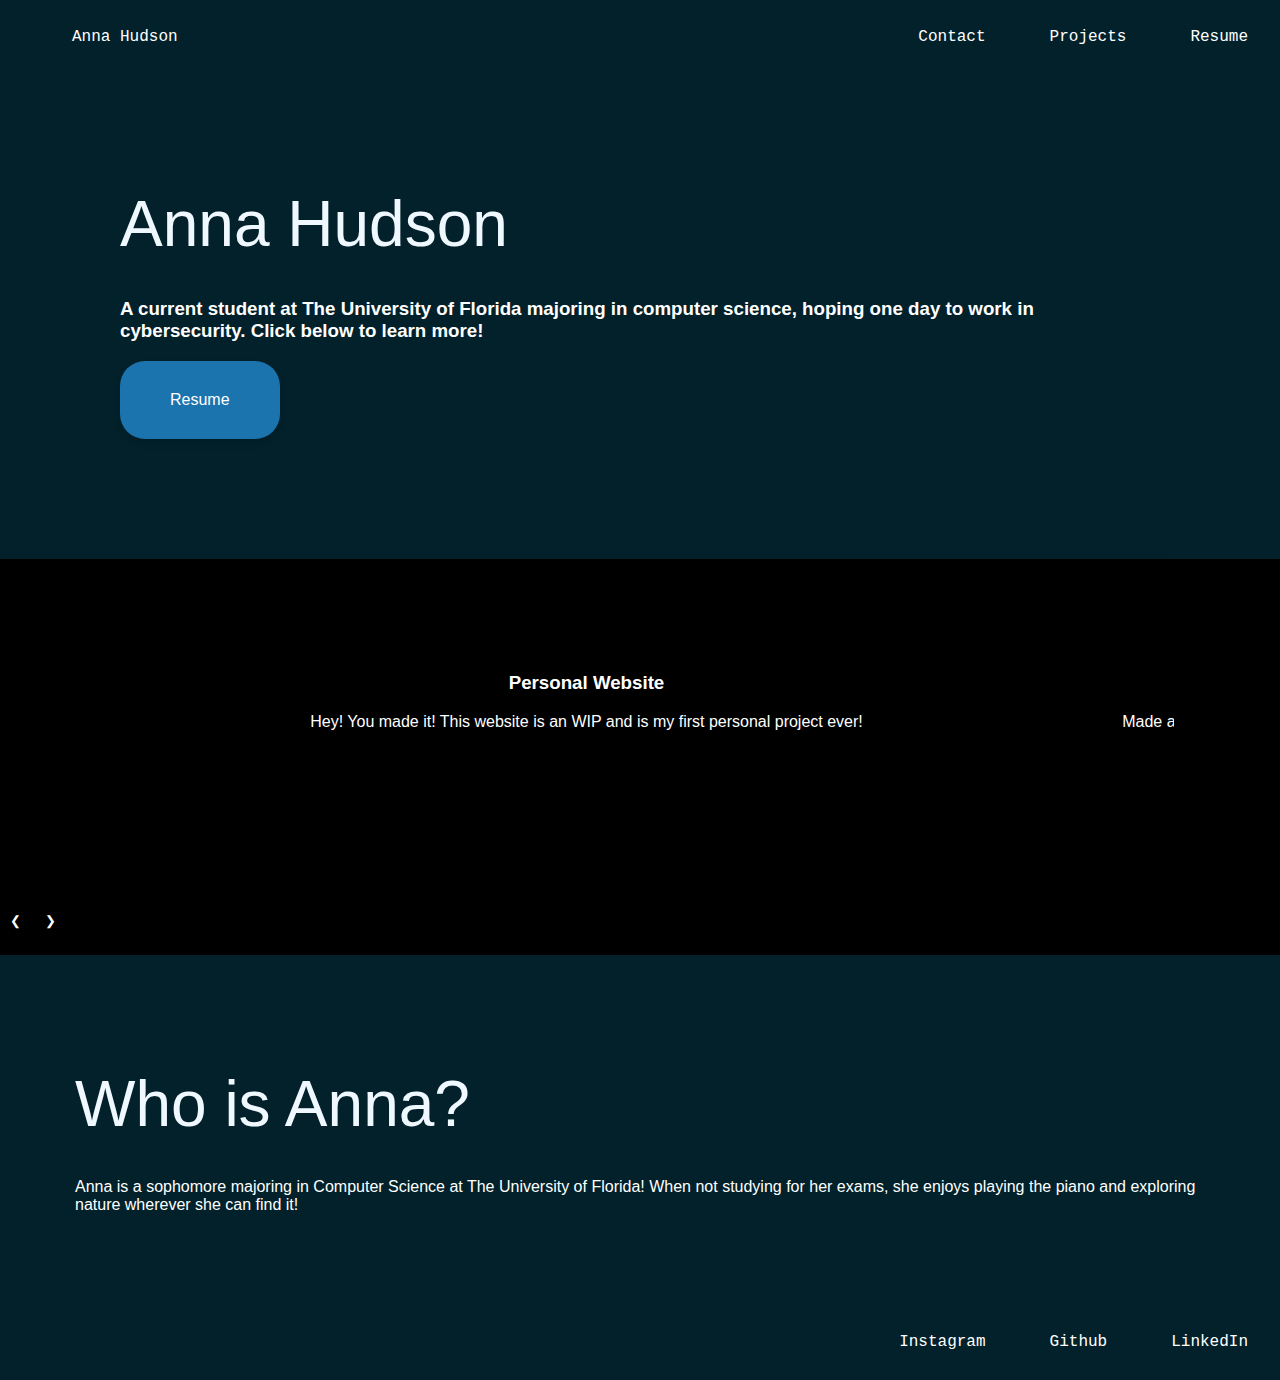
==== index.html @ 1dee73b9 "Changed some styling and wording" ====
<!doctype html>
<html lang="en">
  <head>
    <meta charset="utf-8">
    <meta name="viewport" content="width=device-width, initial-scale=1">
    <link rel="stylesheet" href="style.css">
    <script src="script.js"></script>
    <title>Anna Hudson | CS @ UF</title>
  </head>
  <body>
    <span>
      <div class = "navbar">
      
        <ul class = "navbar">
          <li style = "float:left;"><a href="index.html">Anna Hudson</a></li>
          <li><a href="resume.html">Resume</a></li>
          <li><a href="experience.html">Projects</a></li>
          <li><a href="contact.html">Contact</a></li>
      
        </ul> 
      </div>
    </span>
    
    <div class="intro">
      <div style = "margin: 45px">
        <p class="big-text">Anna Hudson</p>
        <h3 style = "font: Arial;">A current student at The University of Florida majoring in computer science, hoping one day to work in cybersecurity. Click below to learn more! </h3>
        <a href="resume.html" class ="resume-button">Resume</a>
      </div>
  
    </div>
    
    <div class="carousel-container">
      <div class="carousel">
          <div class="carousel-card">
              <h3>Personal Website</h3>
              <p>Hey! You made it! This website is an WIP and is my first personal project ever!</p>
          </div>
          <div class="carousel-card">
              <h3>Movie Matchmaker</h3>
              <p>Made as part of a Data Structures and Algorithms class! Collaborated with 2 colleagues 
                in generating an application that would help select a movie based on the criteria the user entered.</p>
          </div>
          <div class="carousel-card">
            <h3>Like what you see?</h3>
            <p>Check out the Projects page for a more!</p>
            <a class = "resume-button" href = "experience.html">See More!</a>
          </div>
        </div>
      </div>
      <button class="prev" onclick="moveCarousel(-1)">&#10094;</button>
      <button class="next" onclick="moveCarousel(1)">&#10095;</button>
  </div>
  <div class = "about-me">
    <p class="big-text">Who is Anna?</p>
    <p>Anna is a sophomore majoring in Computer Science at The University of Florida! When not studying for her exams,
      she enjoys playing the piano and exploring nature wherever she can find it!</p>
  </div>
  
    <footer>
      <div class = "navbar">
        <ul class = "navbar">
          <li><a href="https://www.linkedin.com/in/anna-r-hudson" target="_blank" rel="noopener noreferrer">LinkedIn</a></li>
          <li><a href="https://github.com/annahudson356" target="_blank" rel="noopener noreferrer">Github</a></li>
          <li><a href="resume.html" target="_blank" rel="noopener noreferrer">Instagram</a></li>
      
        </ul> 
      </div>
    </footer>
    
  </body>
</html>
---- style.css ----
ul {
    list-style-type: none;
    margin: 0;
    padding: 10;
    overflow: hidden;
    background-color: rgba(3, 66, 85, 0.5);
    font-family: 'Courier New', Courier, monospace

  }
.navbar{
    height:75px;
}
li {
    float: right;
  }
  
li a {
    display: block;
    color: white;
    text-align: center;
    padding: 28px 32px;
    text-decoration: none;
    transition: background-color 0.7s ease;
    border-radius: 25px;
  }
  
  /* Change the link color to #111 (black) on hover */
li a:hover {
    background-color: #111;
  }

.resume-button{
    display: inline-block;
    padding: 30px 50px;
    border-radius: 25px;
    background-color: #1c74ae;
    color: #fff;
    text-align: center;
    text-decoration: none;
    font-size: 16px;
    box-shadow: 0 4px 8px rgba(0, 0, 0, 0.1);
    transition: background-color 0.7s ease;
    
}
.resume-button:hover{
    background-color: black;
}

body {
    justify-content: center;
    margin: 0;
    font-family: Helvetica, sans-serif;
    color:white;
    background: rgb(0, 0, 0);
    /*background: linear-gradient(90deg, rgb(5, 2, 77) 0%, rgba(2,66,95,1) 45%, rgba(0,212,255,1) 100%);*/
}


.intro {
    /*background-color: rgba(80, 80, 80, 0.7);  */
    background-color: rgba(3, 66, 85, 0.5);
    padding: 75px 75px;
    text-align: left;
    /*font-family: 'Courier New', Courier, monospace;*/
    
}


.big-text {
    font-size: 64px;
    color: aliceblue;
    line-height: 20px;
    font-family: 'Roboto Bold', sans-serif;
}

.container {
  max-width: 400px;
  margin: 0 auto;
  padding: 20px;
  background-color: #f9f9f9;
  border-radius: 5px;
  box-shadow: 0 0 10px rgba(0, 0, 0, 0.1);
}
.form-group {
  margin-bottom: 20px;
}

label {
  display: block;
  font-weight: bold;
}

input[type="text"],
input[type="email"],
textarea {
  width: 100%;
  padding: 10px;
  border: 1px solid #ccc;
  border-radius: 5px;
}
.carousel-container {
  background-color: rgba(3, 66, 85, 0.5);
  padding: 75px 75px;
  position: relative;
  width: 80%;
  overflow: hidden;
  background: rgb(0, 0, 0);
  border-radius: 10px;
  box-shadow: 0 4px 8px rgba(0,0,0,0.1);
}

.carousel {
  display: flex;
  transition: transform 0.5s ease;
}

.carousel-card {
  min-width: 100%;
  box-sizing: border-box;
  padding: 20px;
  text-align: center;
  border-right: 1px solid #000000;
}

.carousel-card:last-child {
  border-right: none;
}

button.prev, button.next {
  top: 50%;
  transform: translateY(-50%);
  background-color: rgba(0,0,0,0.5);
  border: none;
  color: white;
  padding: 10px;
  cursor: pointer;
  border-radius: 50%;
}

button.prev {
  left: 10px;
}

button.next {
  right: 10px;
}

button.prev:hover, button.next:hover {
  background-color: rgba(3, 66, 85, 0.5);
}
.about-me{
  /*background-color: rgba(80, 80, 80, 0.7);  */
  background-color: rgba(3, 66, 85, 0.5);
  padding: 75px 75px;
  text-align: left;
  /*font-family: 'Courier New', Courier, monospace;*/
}
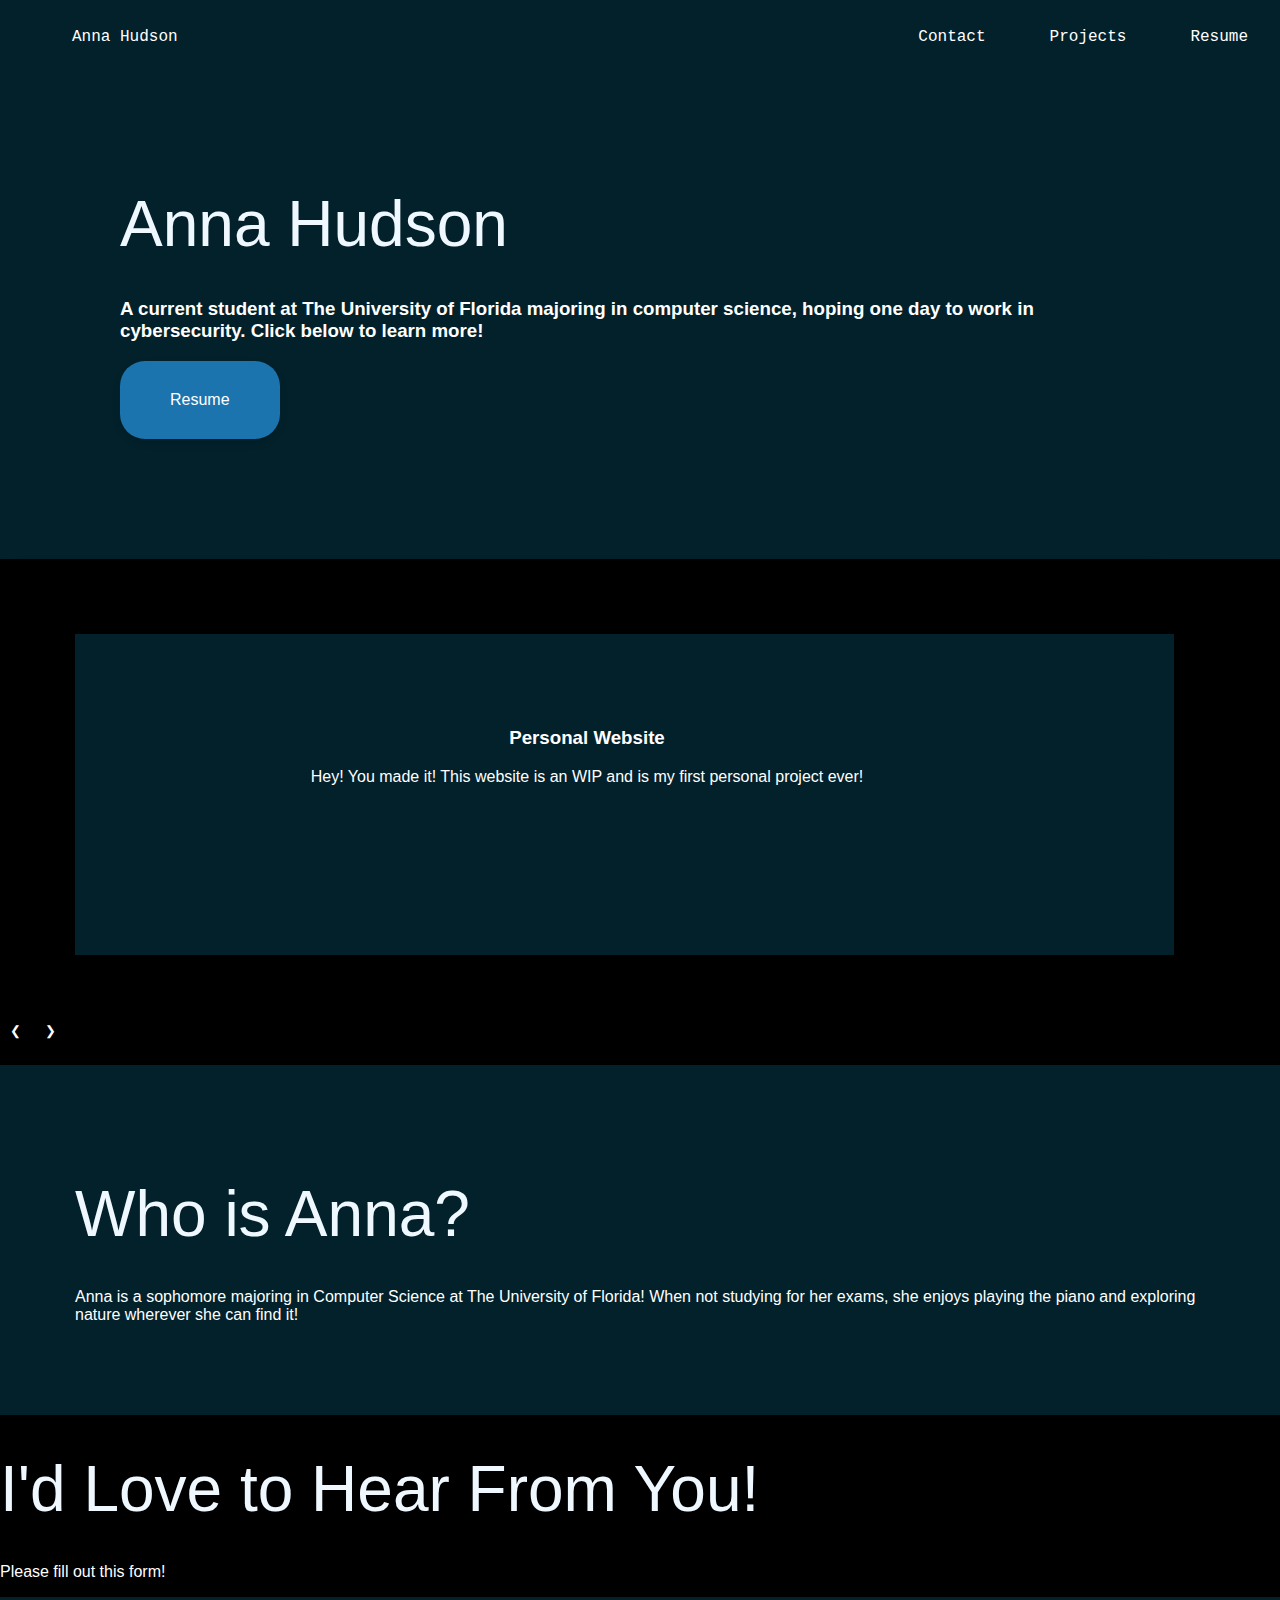
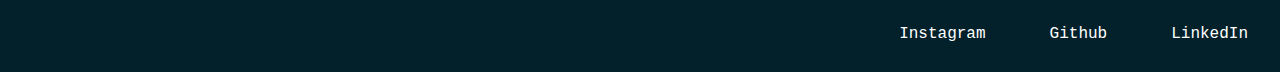
==== commit 9ab257d2: "Fixed a few design issues" ====
--- a/index.html
+++ b/index.html
@@ -15,7 +15,7 @@
           <li style = "float:left;"><a href="index.html">Anna Hudson</a></li>
           <li><a href="resume.html">Resume</a></li>
           <li><a href="experience.html">Projects</a></li>
-          <li><a href="contact.html">Contact</a></li>
+          <li><a action="#contact-me">Contact</a></li>
       
         </ul> 
       </div>
@@ -43,7 +43,7 @@
           </div>
           <div class="carousel-card">
             <h3>Like what you see?</h3>
-            <p>Check out the Projects page for a more!</p>
+            <p>Check out the Projects page for more information!</p>
             <a class = "resume-button" href = "experience.html">See More!</a>
           </div>
         </div>
@@ -55,6 +55,10 @@
     <p class="big-text">Who is Anna?</p>
     <p>Anna is a sophomore majoring in Computer Science at The University of Florida! When not studying for her exams,
       she enjoys playing the piano and exploring nature wherever she can find it!</p>
+  </div>
+  <div id ="contact-me">
+      <p class="big-text">I'd Love to Hear From You!</p>
+      <p> Please fill out this form!</p>
   </div>
   
     <footer>
--- a/style.css
+++ b/style.css
@@ -101,11 +101,11 @@
 .carousel-container {
   background-color: rgba(3, 66, 85, 0.5);
   padding: 75px 75px;
-  position: relative;
+  position: center;
   width: 80%;
   overflow: hidden;
   background: rgb(0, 0, 0);
-  border-radius: 10px;
+  border-radius: 25px;
   box-shadow: 0 4px 8px rgba(0,0,0,0.1);
 }
 
@@ -116,10 +116,10 @@
 
 .carousel-card {
   min-width: 100%;
+  background-color: rgba(3, 66, 85, 0.5);
   box-sizing: border-box;
-  padding: 20px;
+  padding: 75px;
   text-align: center;
-  border-right: 1px solid #000000;
 }
 
 .carousel-card:last-child {
@@ -150,8 +150,12 @@
 }
 .about-me{
   /*background-color: rgba(80, 80, 80, 0.7);  */
+  padding: 75px 75px;
   background-color: rgba(3, 66, 85, 0.5);
-  padding: 75px 75px;
   text-align: left;
   /*font-family: 'Courier New', Courier, monospace;*/
 }
+.contact-me{
+  background-color: rgba(3, 66, 85, 0.5);
+  text-align: left;
+}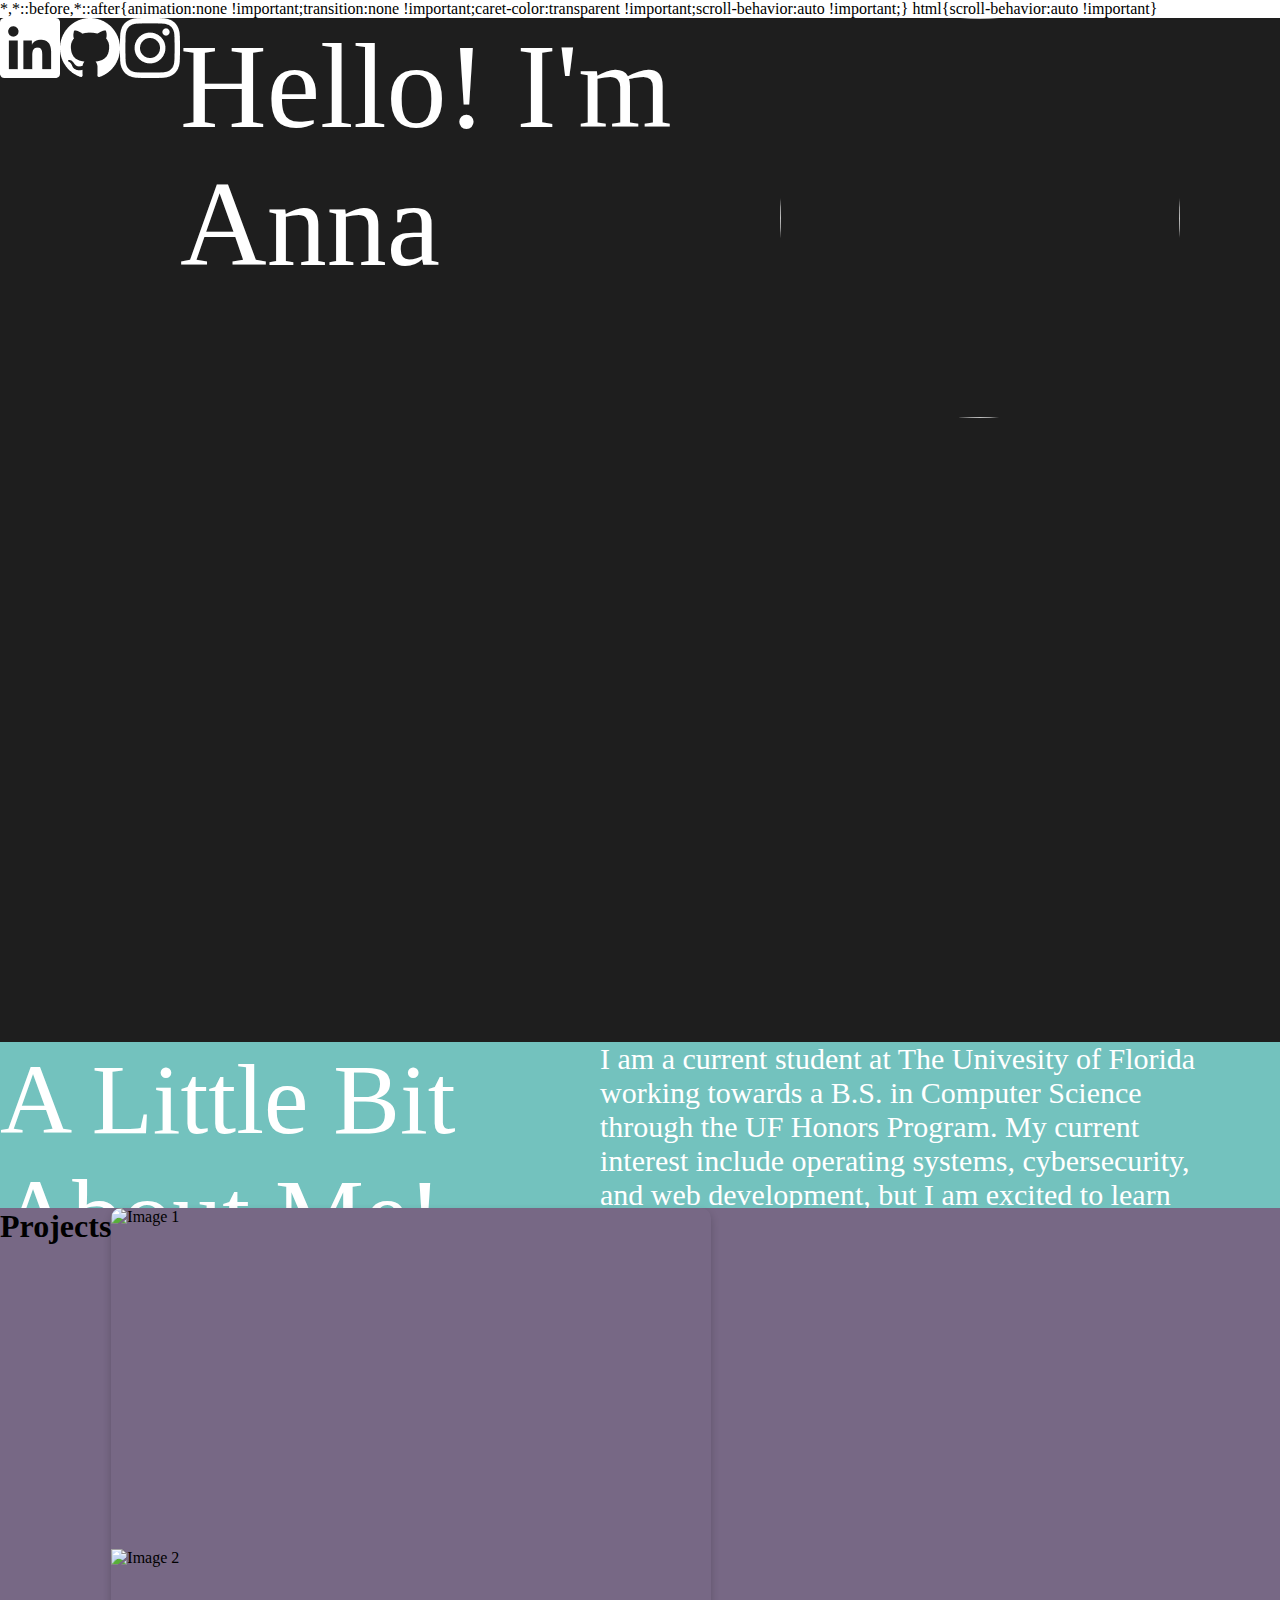
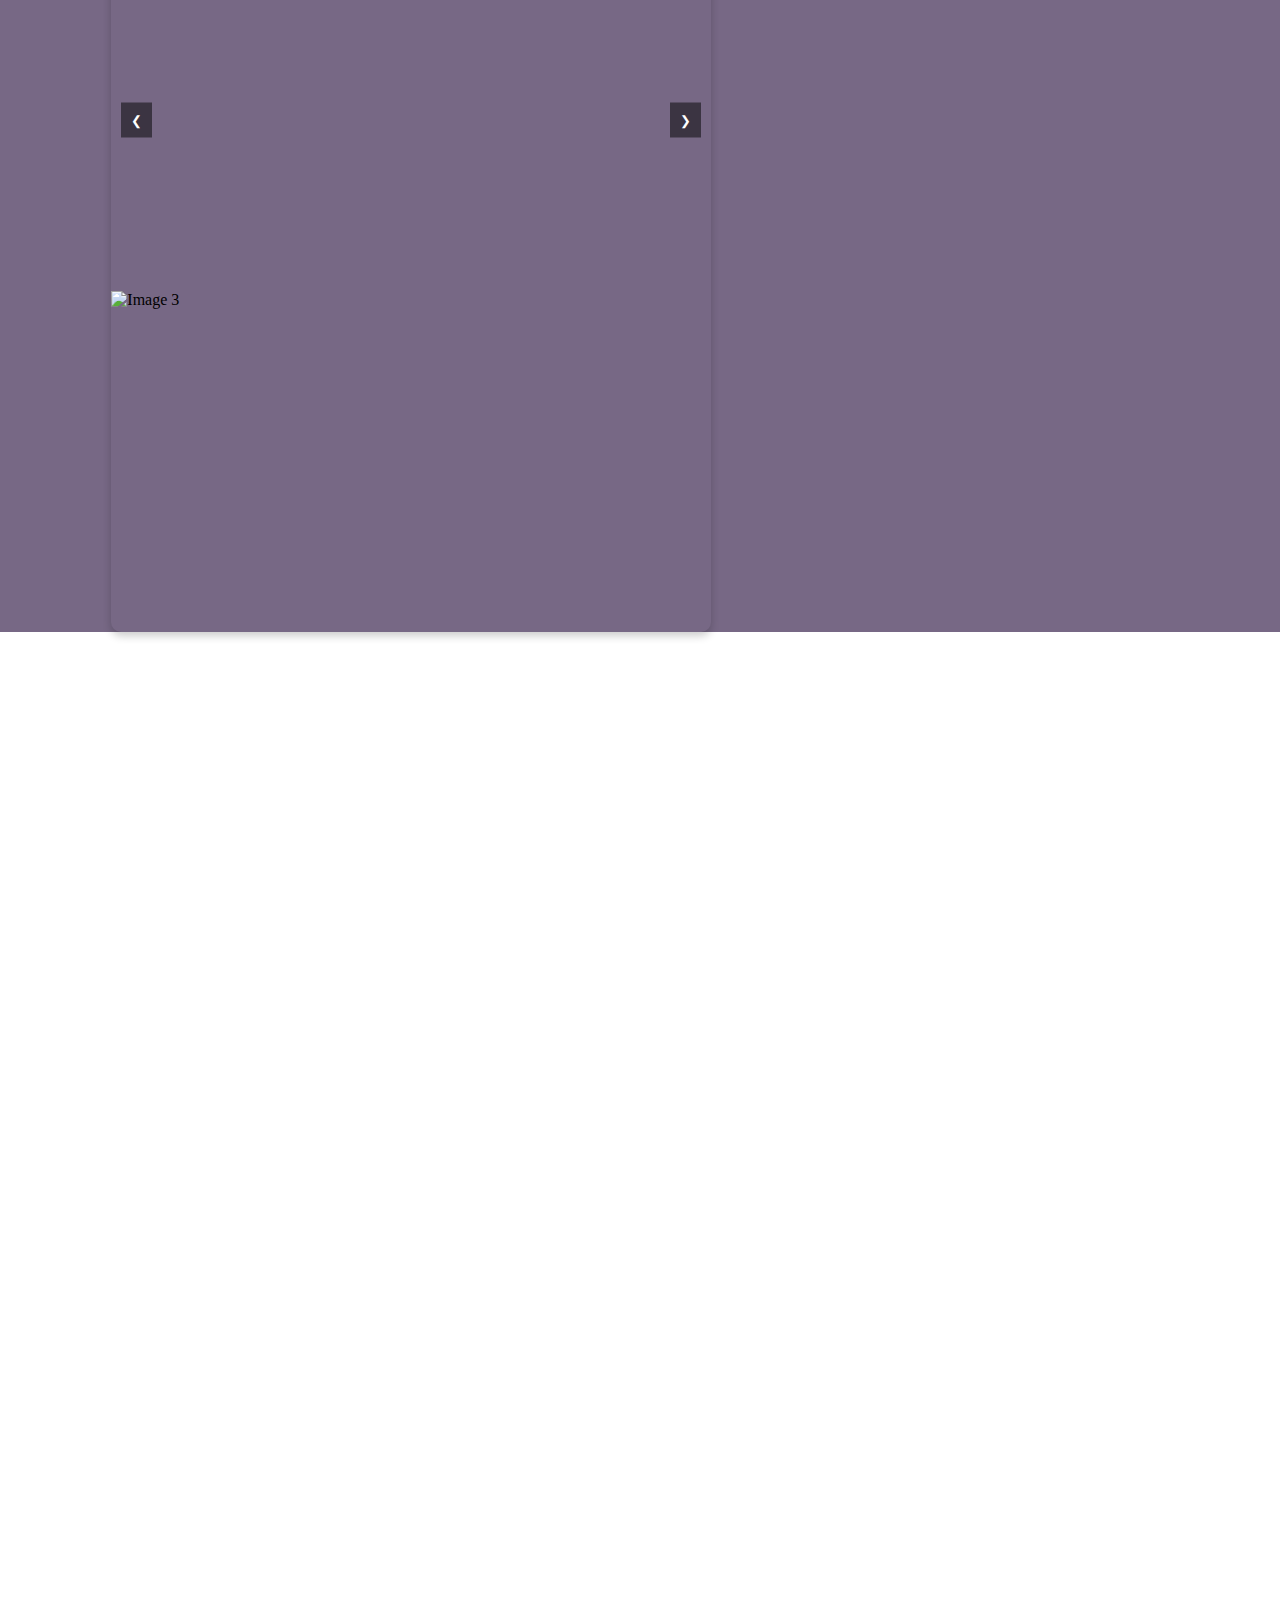
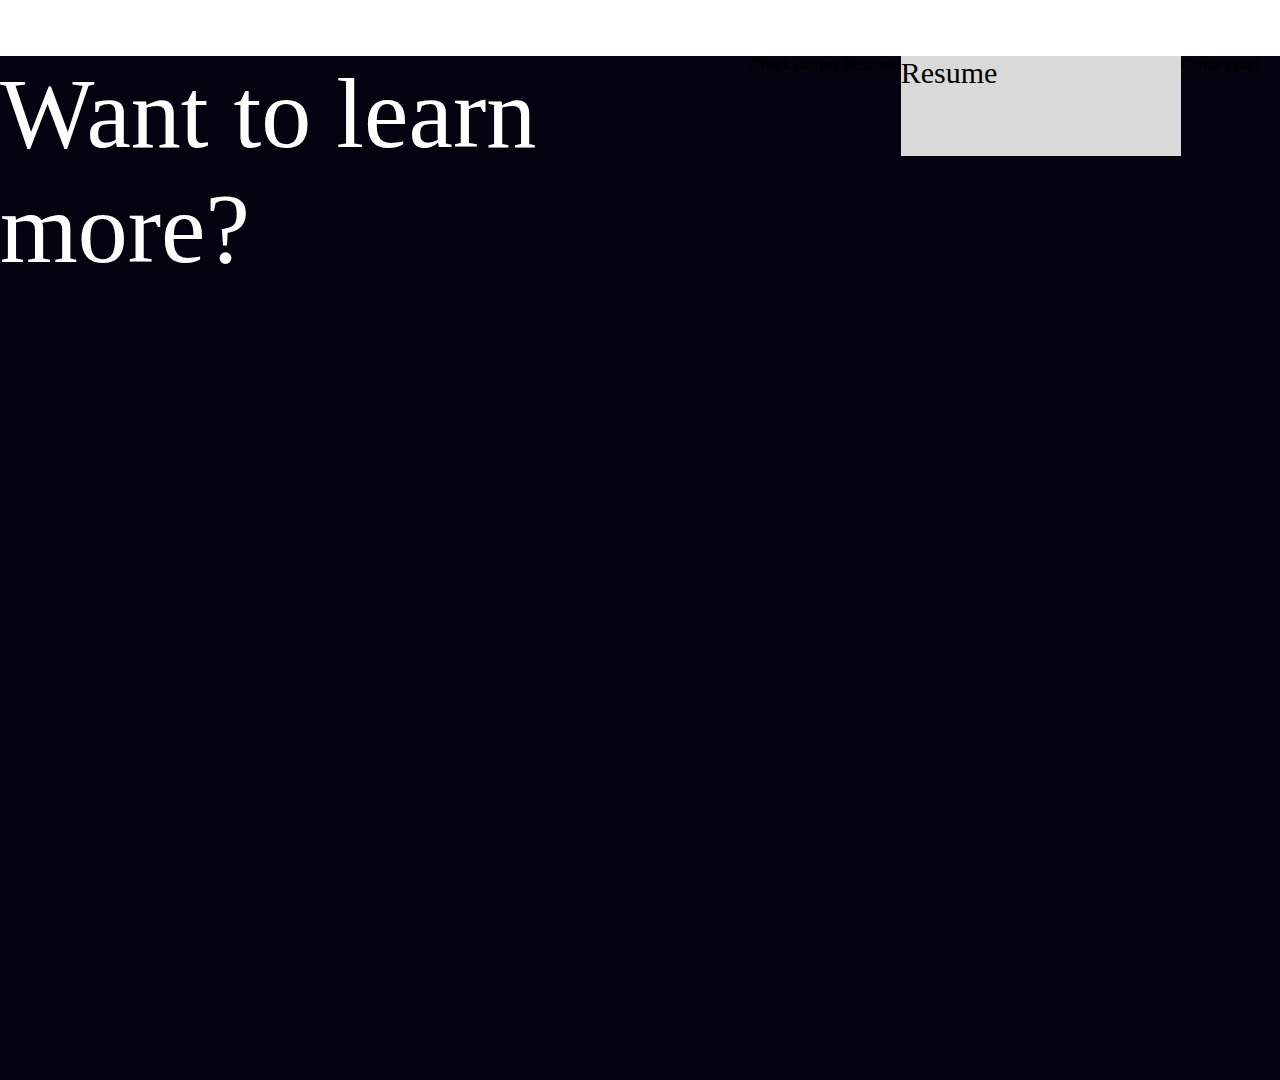
==== commit 562b1cc3: "Added Figma Updates" ====
--- a/index.html
+++ b/index.html
@@ -1,76 +1,57 @@
-<!doctype html>
-<html lang="en">
+<!DOCTYPE html>
+<html>
   <head>
-    <meta charset="utf-8">
-    <meta name="viewport" content="width=device-width, initial-scale=1">
-    <link rel="stylesheet" href="style.css">
-    <script src="script.js"></script>
-    <title>Anna Hudson | CS @ UF</title>
+    <link rel="stylesheet" href = "style.css">
+    <meta name="viewport" content="width=device-width, initial-scale=1.0">
+    <meta charset="UTF-8">
   </head>
+
   <body>
-    <span>
-      <div class = "navbar">
-      
-        <ul class = "navbar">
-          <li style = "float:left;"><a href="index.html">Anna Hudson</a></li>
-          <li><a href="resume.html">Resume</a></li>
-          <li><a href="experience.html">Projects</a></li>
-          <li><a action="#contact-me">Contact</a></li>
-      
-        </ul> 
-      </div>
-    </span>
-    
     <div class="intro">
-      <div style = "margin: 45px">
-        <p class="big-text">Anna Hudson</p>
-        <h3 style = "font: Arial;">A current student at The University of Florida majoring in computer science, hoping one day to work in cybersecurity. Click below to learn more! </h3>
-        <a href="resume.html" class ="resume-button">Resume</a>
-      </div>
-  
+      <a><img class="icon" src="Photos/linkedin.png" alt="linkedin-icon"></a>
+      <a><img class="icon"  src="Photos/github.png" alt="github-icon"></a>
+      <a><img  class="icon" src="Photos/instagram.png" alt="instagram-icon"></a>
+      <h1 class="main-heading">Hello! I'm Anna</h1>
+      <img class = "intro-portrait" src="Photos/portrait.jpg">
     </div>
-    
-    <div class="carousel-container">
-      <div class="carousel">
-          <div class="carousel-card">
-              <h3>Personal Website</h3>
-              <p>Hey! You made it! This website is an WIP and is my first personal project ever!</p>
-          </div>
-          <div class="carousel-card">
-              <h3>Movie Matchmaker</h3>
-              <p>Made as part of a Data Structures and Algorithms class! Collaborated with 2 colleagues 
-                in generating an application that would help select a movie based on the criteria the user entered.</p>
-          </div>
-          <div class="carousel-card">
-            <h3>Like what you see?</h3>
-            <p>Check out the Projects page for more information!</p>
-            <a class = "resume-button" href = "experience.html">See More!</a>
-          </div>
+    <div class="about">
+      <h1 class="about-heading">A Little Bit About Me!</h1>
+      <p class="about-p">I am a current student at The Univesity of Florida working towards a B.S. 
+        in Computer Science through the UF Honors Program. My current interest include
+       operating systems, cybersecurity, and web development, but I am excited to learn 
+       more about the world of CS as I take more courses and work on more projects. When 
+       not studying for my exams, I enjoy playing the piano, studying Spanish, and traveling
+       whenver I can.</p>
+       <img>
+      <div class="projects">
+        <h1 class="projects-header">Projects</h1>
+        <div class="carousel">
+          <div class="carousel-inner">
+            <div class="carousel-item active">
+                <img src="image1.jpg" alt="Image 1">
+            </div>
+            <div class="carousel-item">
+                <img src="image2.jpg" alt="Image 2">
+            </div>
+            <div class="carousel-item">
+                <img src="image3.jpg" alt="Image 3">
+            </div>
+        </div>
+        <button class="carousel-control prev" onclick="prevSlide()">&#10094;</button>
+        <button class="carousel-control next" onclick="nextSlide()">&#10095;</button>
         </div>
       </div>
-      <button class="prev" onclick="moveCarousel(-1)">&#10094;</button>
-      <button class="next" onclick="moveCarousel(1)">&#10095;</button>
-  </div>
-  <div class = "about-me">
-    <p class="big-text">Who is Anna?</p>
-    <p>Anna is a sophomore majoring in Computer Science at The University of Florida! When not studying for her exams,
-      she enjoys playing the piano and exploring nature wherever she can find it!</p>
-  </div>
-  <div id ="contact-me">
-      <p class="big-text">I'd Love to Hear From You!</p>
-      <p> Please fill out this form!</p>
-  </div>
-  
-    <footer>
-      <div class = "navbar">
-        <ul class = "navbar">
-          <li><a href="https://www.linkedin.com/in/anna-r-hudson" target="_blank" rel="noopener noreferrer">LinkedIn</a></li>
-          <li><a href="https://github.com/annahudson356" target="_blank" rel="noopener noreferrer">Github</a></li>
-          <li><a href="resume.html" target="_blank" rel="noopener noreferrer">Instagram</a></li>
-      
-        </ul> 
+      <div class="skills">
+          <h1 class="skills-header">Skills</h1>
       </div>
-    </footer>
-    
+      <div class="contact">
+        <h1 class="learn-more">Want to learn more?</h1>
+        <p>Check out my Resume!</p>
+        <a class="resume-link">Resume</a>
+        <form>Contact me!</form>
+      </div>
+    </div>
   </body>
-</html>
+
+
+</html>--- a/style.css
+++ b/style.css
@@ -1,161 +1,161 @@
-ul {
-    list-style-type: none;
-    margin: 0;
-    padding: 10;
-    overflow: hidden;
-    background-color: rgba(3, 66, 85, 0.5);
-    font-family: 'Courier New', Courier, monospace
 
-  }
-.navbar{
-    height:75px;
+*{
+  margin: 0;
+  box-sizing: border-box;
+  display: flex;
+  flex-direction: row;
+  flex-wrap: wrap;
 }
-li {
-    float: right;
-  }
-  
-li a {
-    display: block;
-    color: white;
-    text-align: center;
-    padding: 28px 32px;
-    text-decoration: none;
-    transition: background-color 0.7s ease;
-    border-radius: 25px;
-  }
-  
-  /* Change the link color to #111 (black) on hover */
-li a:hover {
-    background-color: #111;
-  }
-
-.resume-button{
-    display: inline-block;
-    padding: 30px 50px;
-    border-radius: 25px;
-    background-color: #1c74ae;
-    color: #fff;
-    text-align: center;
-    text-decoration: none;
-    font-size: 16px;
-    box-shadow: 0 4px 8px rgba(0, 0, 0, 0.1);
-    transition: background-color 0.7s ease;
-    
+.intro{
+  background-color: #1E1E1E;
+  width: 1440px;
+  height: 1024px; 
 }
-.resume-button:hover{
-    background-color: black;
+.icon{
+  width: 60px;
+  height: 60px;
+  flex-shrink: 0;
+}
+.main-heading{
+  width: 600px;
+  height: 260px;
+  flex-shrink: 0; 
+  color: #FFF;
+  font-family: Inter;
+  font-size: 120px;
+  font-style: normal;
+  font-weight: 400;
+  line-height: normal;
 }
 
-body {
-    justify-content: center;
-    margin: 0;
-    font-family: Helvetica, sans-serif;
-    color:white;
-    background: rgb(0, 0, 0);
-    /*background: linear-gradient(90deg, rgb(5, 2, 77) 0%, rgba(2,66,95,1) 45%, rgba(0,212,255,1) 100%);*/
+.intro-portrait{
+  width: 400px;
+  height: 400px;
+  flex-shrink: 0; 
+  border-radius: 400px; 
 }
 
-
-.intro {
-    /*background-color: rgba(80, 80, 80, 0.7);  */
-    background-color: rgba(3, 66, 85, 0.5);
-    padding: 75px 75px;
-    text-align: left;
-    /*font-family: 'Courier New', Courier, monospace;*/
-    
+.about{
+  background: #73C2BE; 
+  width: 1440px;
+  height: 1024px; 
 }
 
-
-.big-text {
-    font-size: 64px;
-    color: aliceblue;
-    line-height: 20px;
-    font-family: 'Roboto Bold', sans-serif;
+.about-heading{
+  width: 600px;
+  height: 166px;
+  flex-shrink: 0; 
+  color: #FFF;
+  font-family: Inter;
+  font-size: 100px;
+  font-style: normal;
+  font-weight: 400;
+  line-height: normal;
+}
+.about-p{
+  width: 600px;
+  height: 144px;
+  flex-shrink: 0; 
+  color: #FFF;
+  font-family: Inter;
+  font-size: 30px;
+  font-style: normal;
+  font-weight: 400;
+  line-height: normal;
+}
+.projects{
+  background: #776885; 
+  width: 1440px;
+  height: 1024px; 
+}
+.carousel {
+  position: relative;
+  width: 80%;
+  max-width: 600px;
+  overflow: hidden;
+  border-radius: 10px;
+  box-shadow: 0 4px 8px rgba(0, 0, 0, 0.2);
 }
 
-.container {
-  max-width: 400px;
-  margin: 0 auto;
-  padding: 20px;
-  background-color: #f9f9f9;
-  border-radius: 5px;
-  box-shadow: 0 0 10px rgba(0, 0, 0, 0.1);
-}
-.form-group {
-  margin-bottom: 20px;
+.carousel-inner {
+  display: flex;
+  transition: transform 0.5s ease-in-out;
 }
 
-label {
-  display: block;
-  font-weight: bold;
+.carousel-item {
+  min-width: 100%;
+  box-sizing: border-box;
 }
 
-input[type="text"],
-input[type="email"],
-textarea {
+.carousel-item img {
   width: 100%;
-  padding: 10px;
-  border: 1px solid #ccc;
-  border-radius: 5px;
-}
-.carousel-container {
-  background-color: rgba(3, 66, 85, 0.5);
-  padding: 75px 75px;
-  position: center;
-  width: 80%;
-  overflow: hidden;
-  background: rgb(0, 0, 0);
-  border-radius: 25px;
-  box-shadow: 0 4px 8px rgba(0,0,0,0.1);
+  display: block;
 }
 
-.carousel {
-  display: flex;
-  transition: transform 0.5s ease;
+.carousel-control {
+  position: absolute;
+  top: 50%;
+  transform: translateY(-50%);
+  background-color: rgba(0, 0, 0, 0.5);
+  color: #fff;
+  border: none;
+  padding: 10px;
+  cursor: pointer;
+  z-index: 1;
 }
 
-.carousel-card {
-  min-width: 100%;
-  background-color: rgba(3, 66, 85, 0.5);
-  box-sizing: border-box;
-  padding: 75px;
-  text-align: center;
-}
-
-.carousel-card:last-child {
-  border-right: none;
-}
-
-button.prev, button.next {
-  top: 50%;
-  transform: translateY(-50%);
-  background-color: rgba(0,0,0,0.5);
-  border: none;
-  color: white;
-  padding: 10px;
-  cursor: pointer;
-  border-radius: 50%;
-}
-
-button.prev {
+.carousel-control.prev {
   left: 10px;
 }
 
-button.next {
+.carousel-control.next {
   right: 10px;
 }
 
-button.prev:hover, button.next:hover {
-  background-color: rgba(3, 66, 85, 0.5);
+.skills{
+  display: flex;
+  width: 1440px;
+  height: 1024px;
+  padding: 115px 185px 701px 950px;
+  justify-content: flex-end;
+  align-items: center; 
 }
-.about-me{
-  /*background-color: rgba(80, 80, 80, 0.7);  */
-  padding: 75px 75px;
-  background-color: rgba(3, 66, 85, 0.5);
-  text-align: left;
-  /*font-family: 'Courier New', Courier, monospace;*/
+.skills-header{
+  width: 305px;
+  height: 208px;
+  flex-shrink: 0;
+  color: #FFF;
+  font-family: Inter;
+  font-size: 100px;
+  font-style: normal;
+  font-weight: 400;
+  line-height: normal; 
 }
-.contact-me{
-  background-color: rgba(3, 66, 85, 0.5);
-  text-align: left;
+.contact{
+  width: 1440px;
+  height: 1024px; 
+  background: #04030F;
+}
+.learn-more{
+  width: 750px;
+  height: 287px;
+  flex-shrink: 0; 
+  color: #FFF;
+  font-family: Inter;
+  font-size: 100px;
+  font-style: normal;
+  font-weight: 400;
+  line-height: normal;
+}
+.resume-link{
+  width: 280px;
+  height: 100px;
+  flex-shrink: 0; 
+  background-color: #D9D9D9; 
+  color: #000;
+  font-family: Inter;
+  font-size: 30px;
+  font-style: normal;
+  font-weight: 400;
+  line-height: normal; 
 }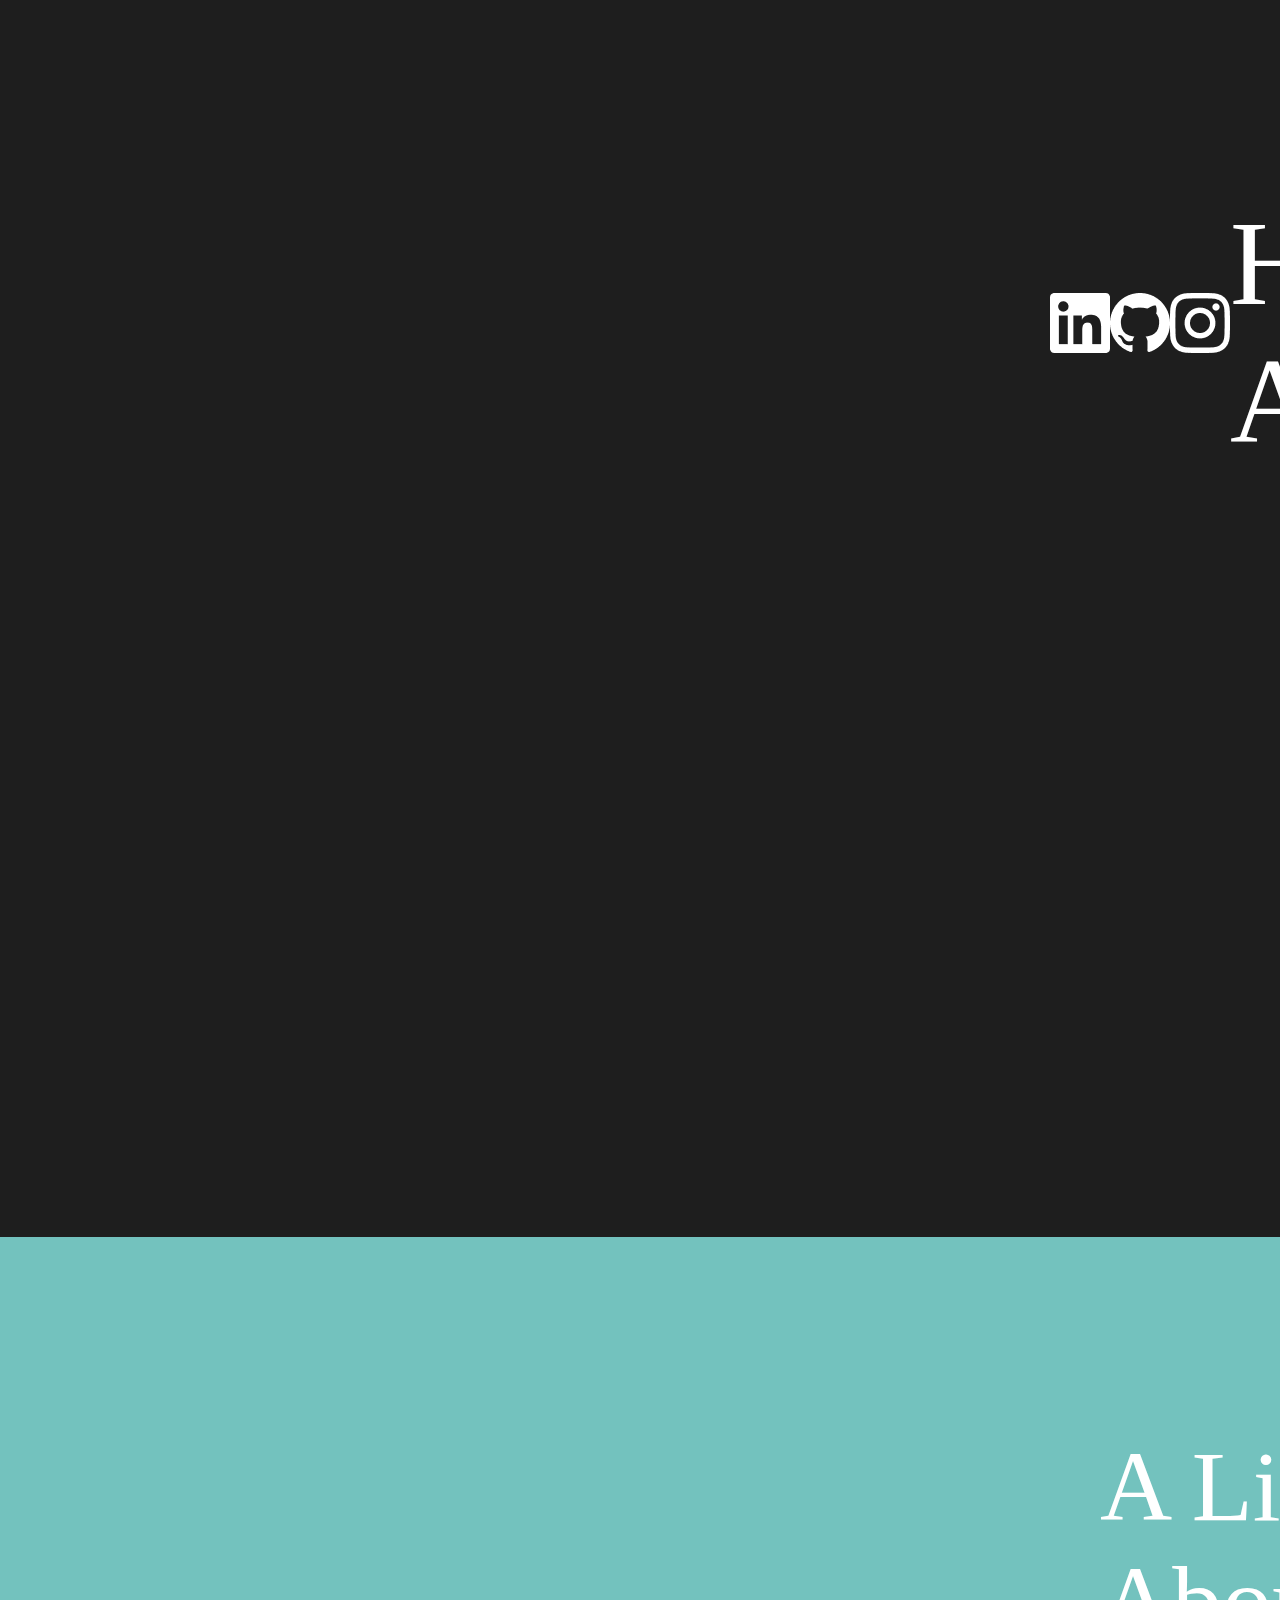
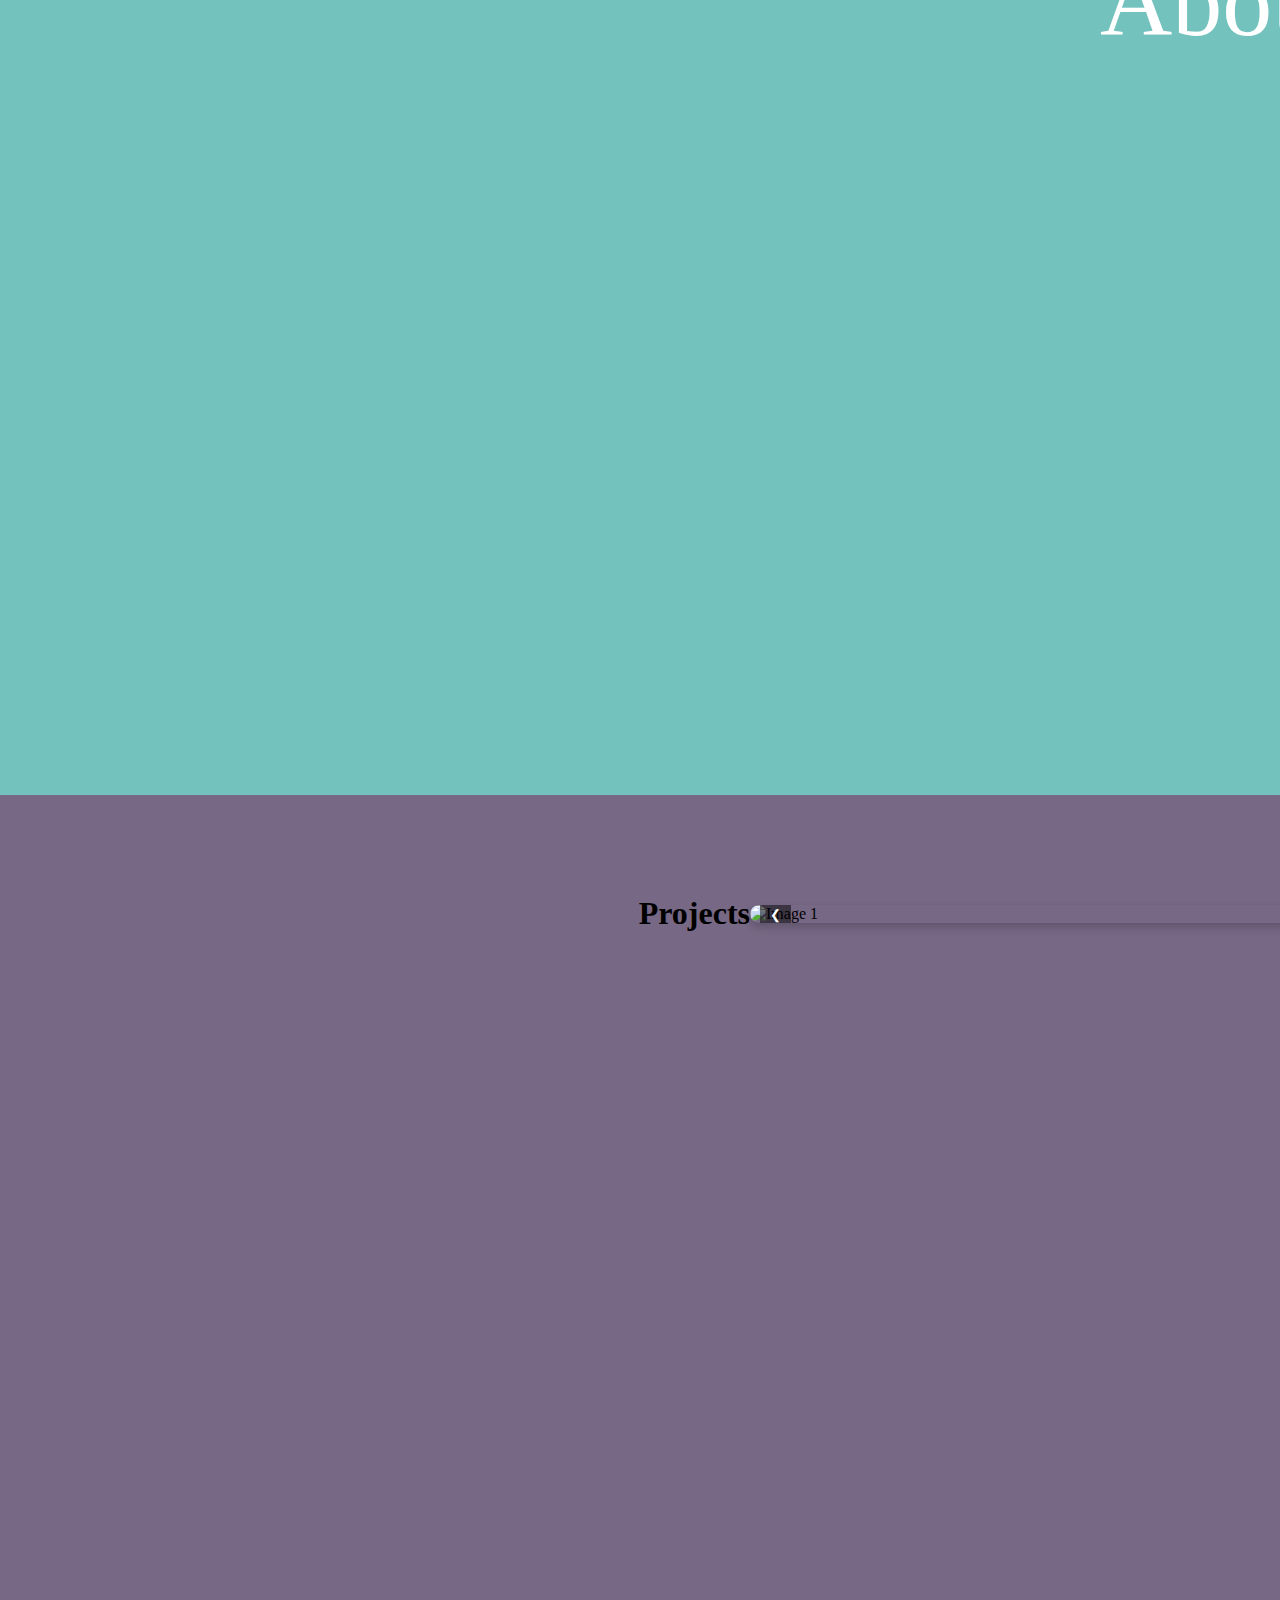
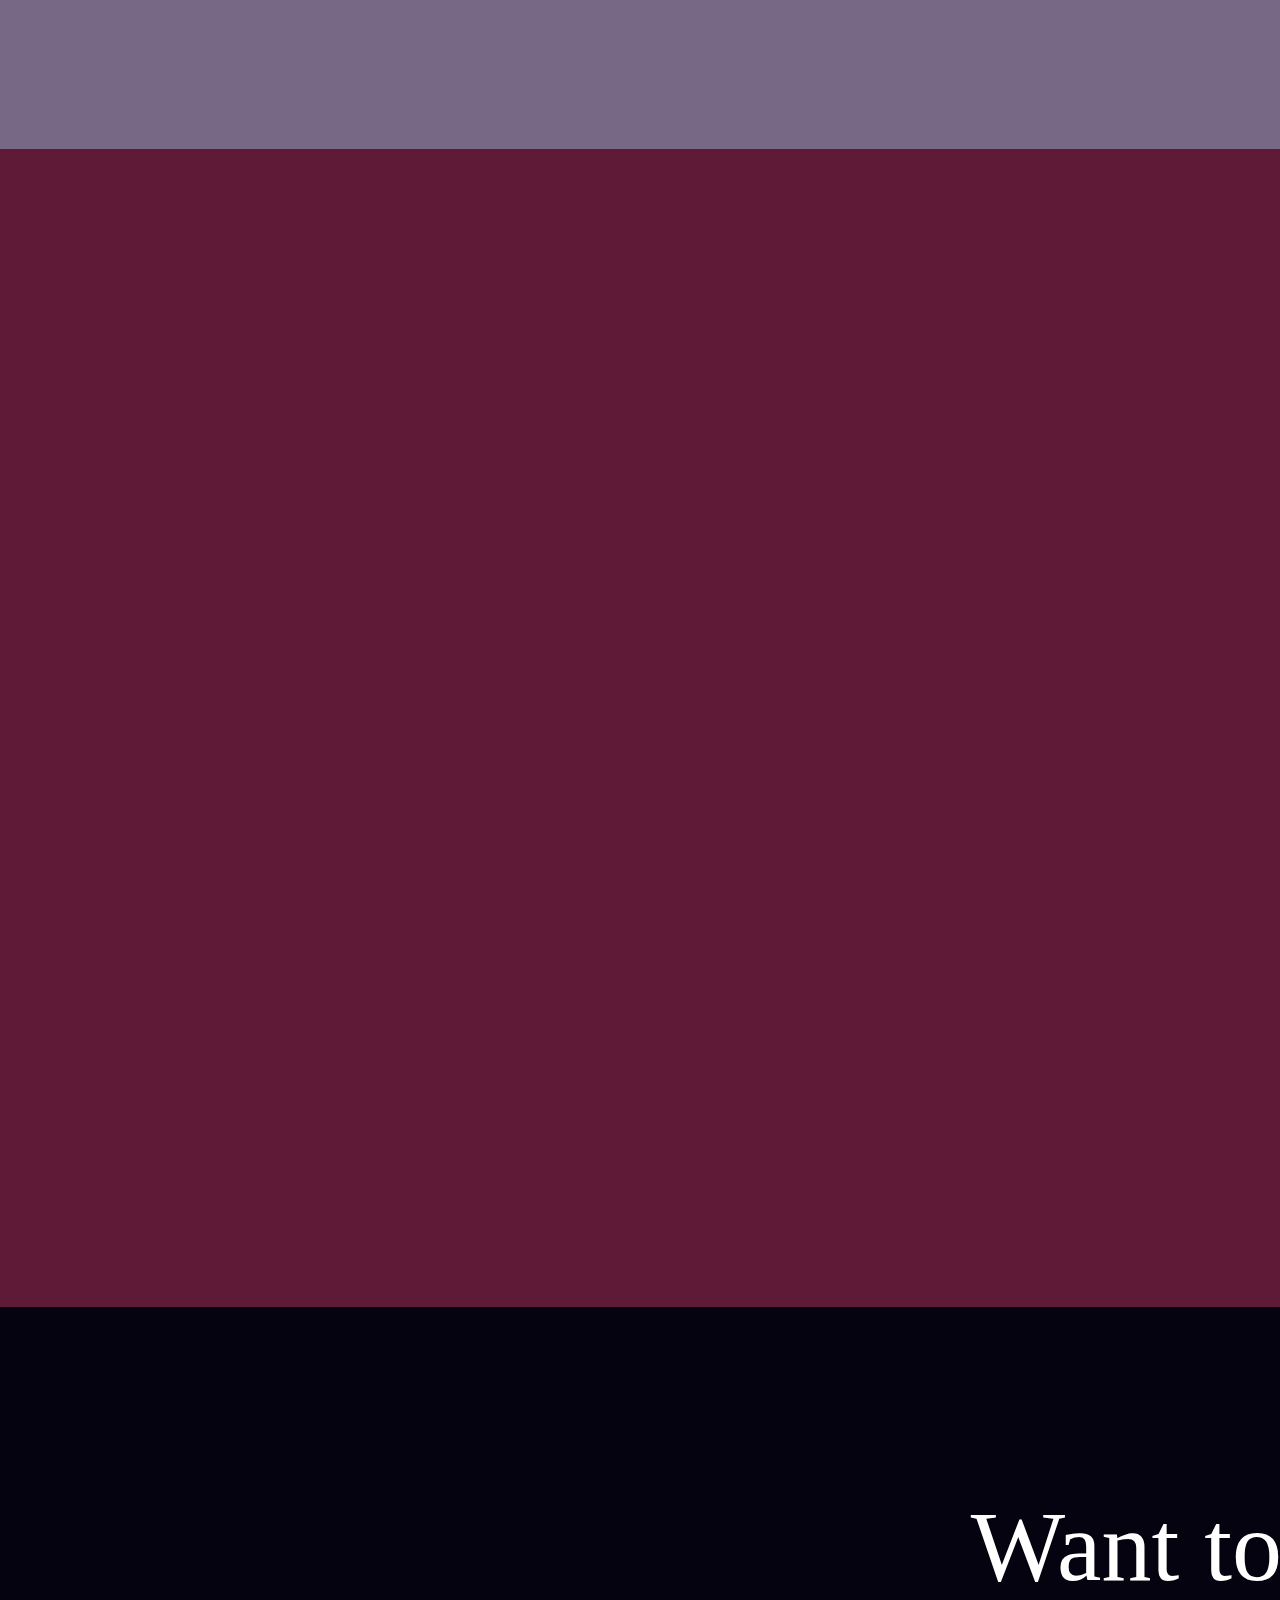
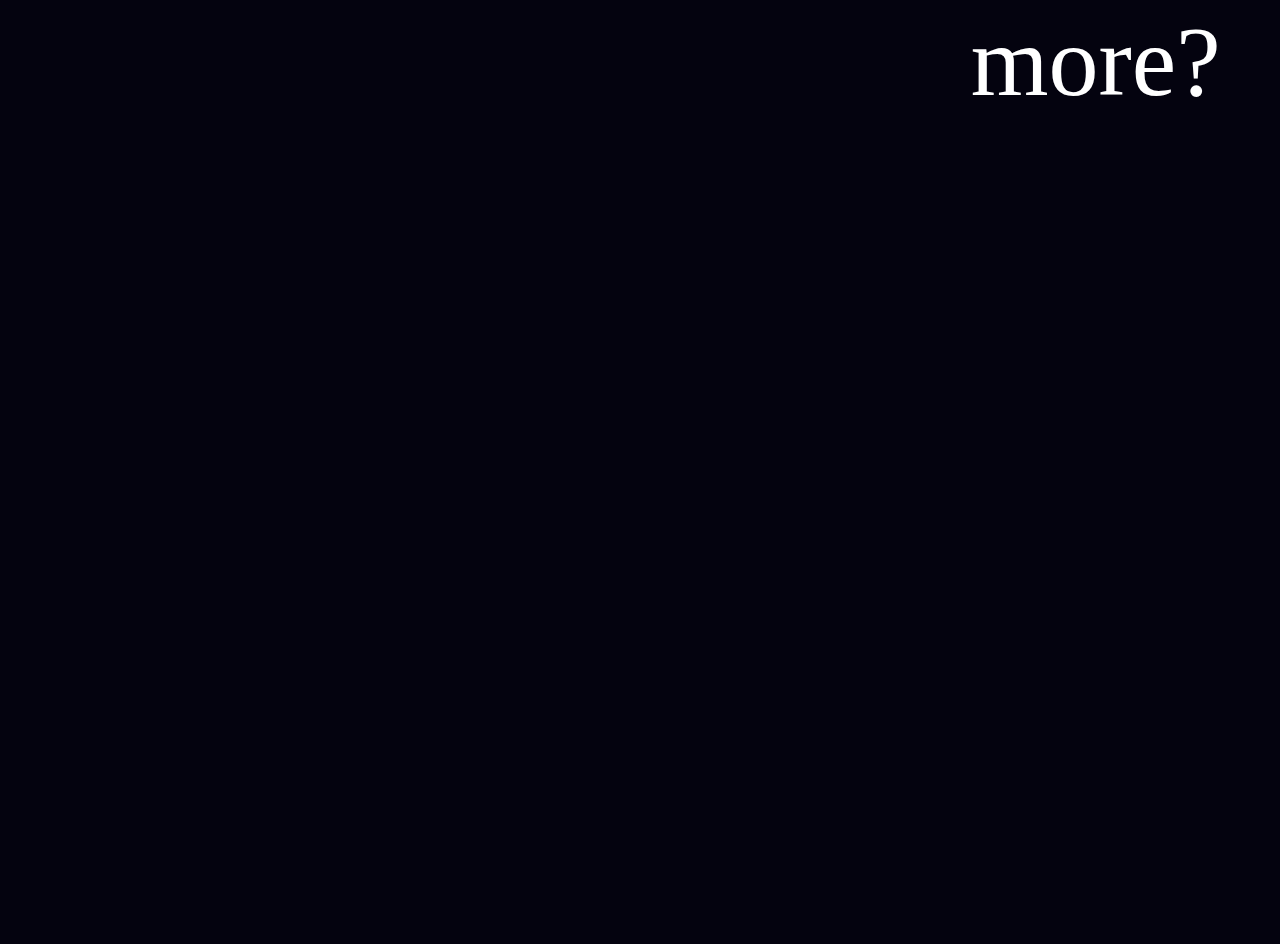
==== commit c865cb02: "Fixed nesting issue" ====
--- a/index.html
+++ b/index.html
@@ -23,6 +23,7 @@
        not studying for my exams, I enjoy playing the piano, studying Spanish, and traveling
        whenver I can.</p>
        <img>
+      </div>
       <div class="projects">
         <h1 class="projects-header">Projects</h1>
         <div class="carousel">
--- a/style.css
+++ b/style.css
@@ -1,15 +1,19 @@
 
-*{
+body{
   margin: 0;
   box-sizing: border-box;
   display: flex;
-  flex-direction: row;
+  flex-direction: column;
   flex-wrap: wrap;
 }
 .intro{
   background-color: #1E1E1E;
-  width: 1440px;
-  height: 1024px; 
+  display: flex;
+  width: 100%;
+  height: 100%;
+  padding: 115px 185px 701px 950px;
+  justify-content: flex-end;
+  align-items: center; 
 }
 .icon{
   width: 60px;
@@ -37,8 +41,11 @@
 
 .about{
   background: #73C2BE; 
-  width: 1440px;
-  height: 1024px; 
+  display: inline-flex;
+  height: 100%;
+  padding: 125px 115px 733px 725px;
+  justify-content: flex-end;
+  align-items: center; 
 }
 
 .about-heading{
@@ -65,8 +72,12 @@
 }
 .projects{
   background: #776885; 
-  width: 1440px;
-  height: 1024px; 
+  display: flex;
+  justify-content: flex-end;
+  width: 100%;
+  height: 100%;
+  padding: 79px 870px 795px 70px;
+  align-items: center; 
 }
 .carousel {
   position: relative;
@@ -114,11 +125,12 @@
 
 .skills{
   display: flex;
-  width: 1440px;
-  height: 1024px;
+  width: 100%;
+  height: 100%;
   padding: 115px 185px 701px 950px;
   justify-content: flex-end;
   align-items: center; 
+  background: #5F1A37; 
 }
 .skills-header{
   width: 305px;
@@ -132,8 +144,12 @@
   line-height: normal; 
 }
 .contact{
-  width: 1440px;
-  height: 1024px; 
+  display: flex;
+  width: 100%;
+  height: 100%;
+  padding: 115px 185px 701px 950px;
+  justify-content: flex-end;
+  align-items: center; 
   background: #04030F;
 }
 .learn-more{
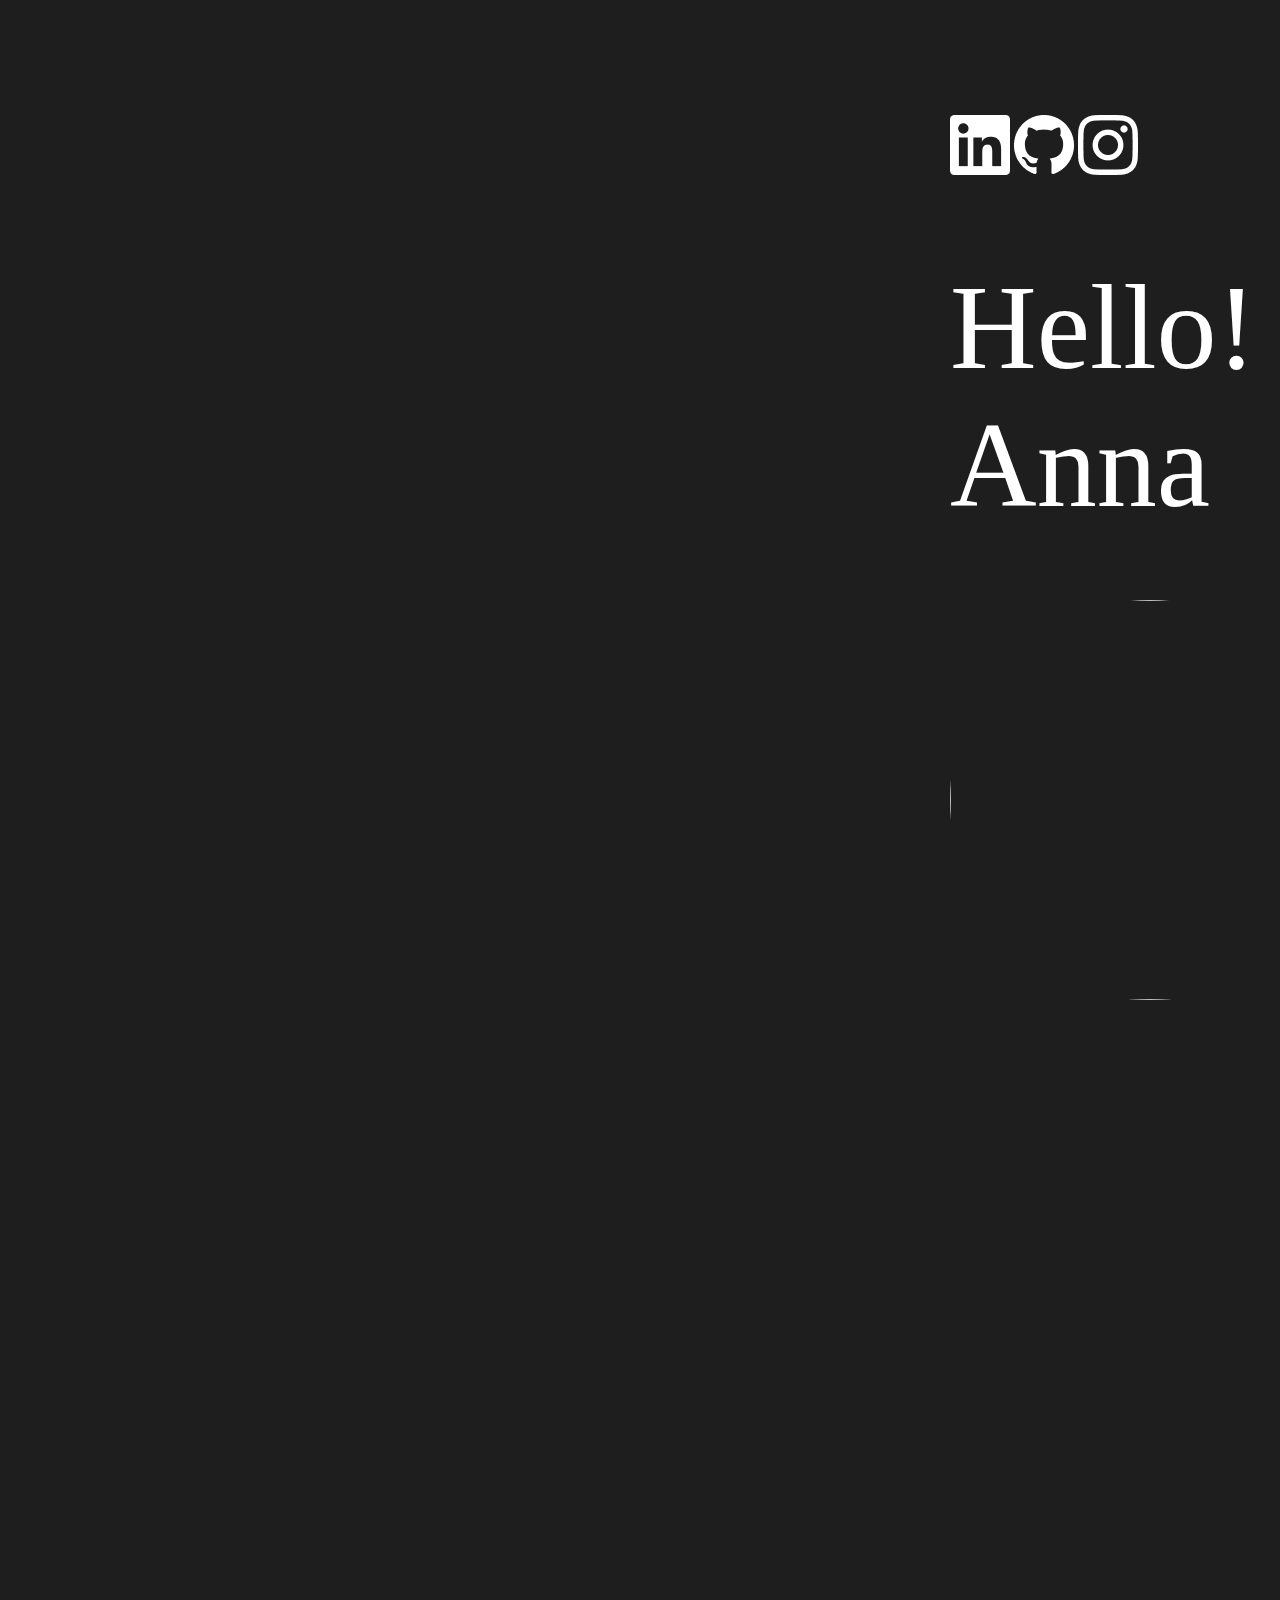
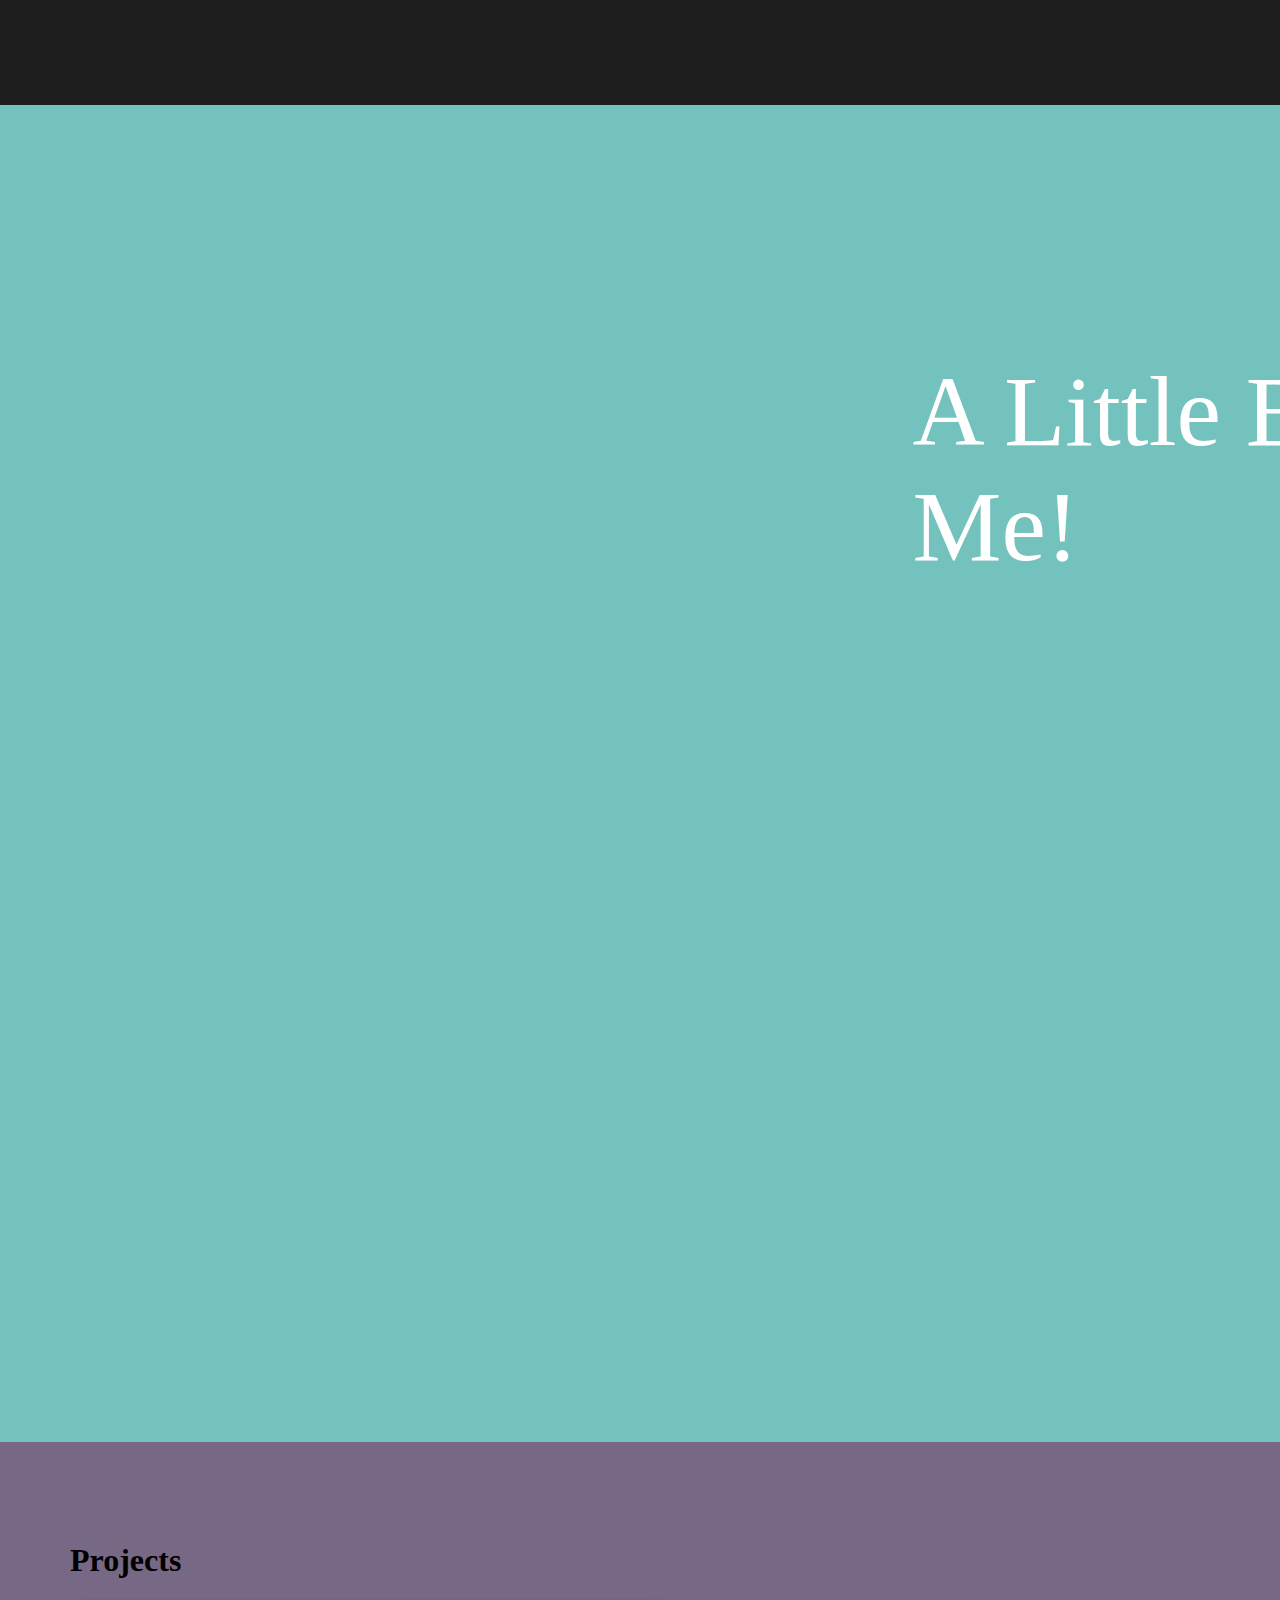
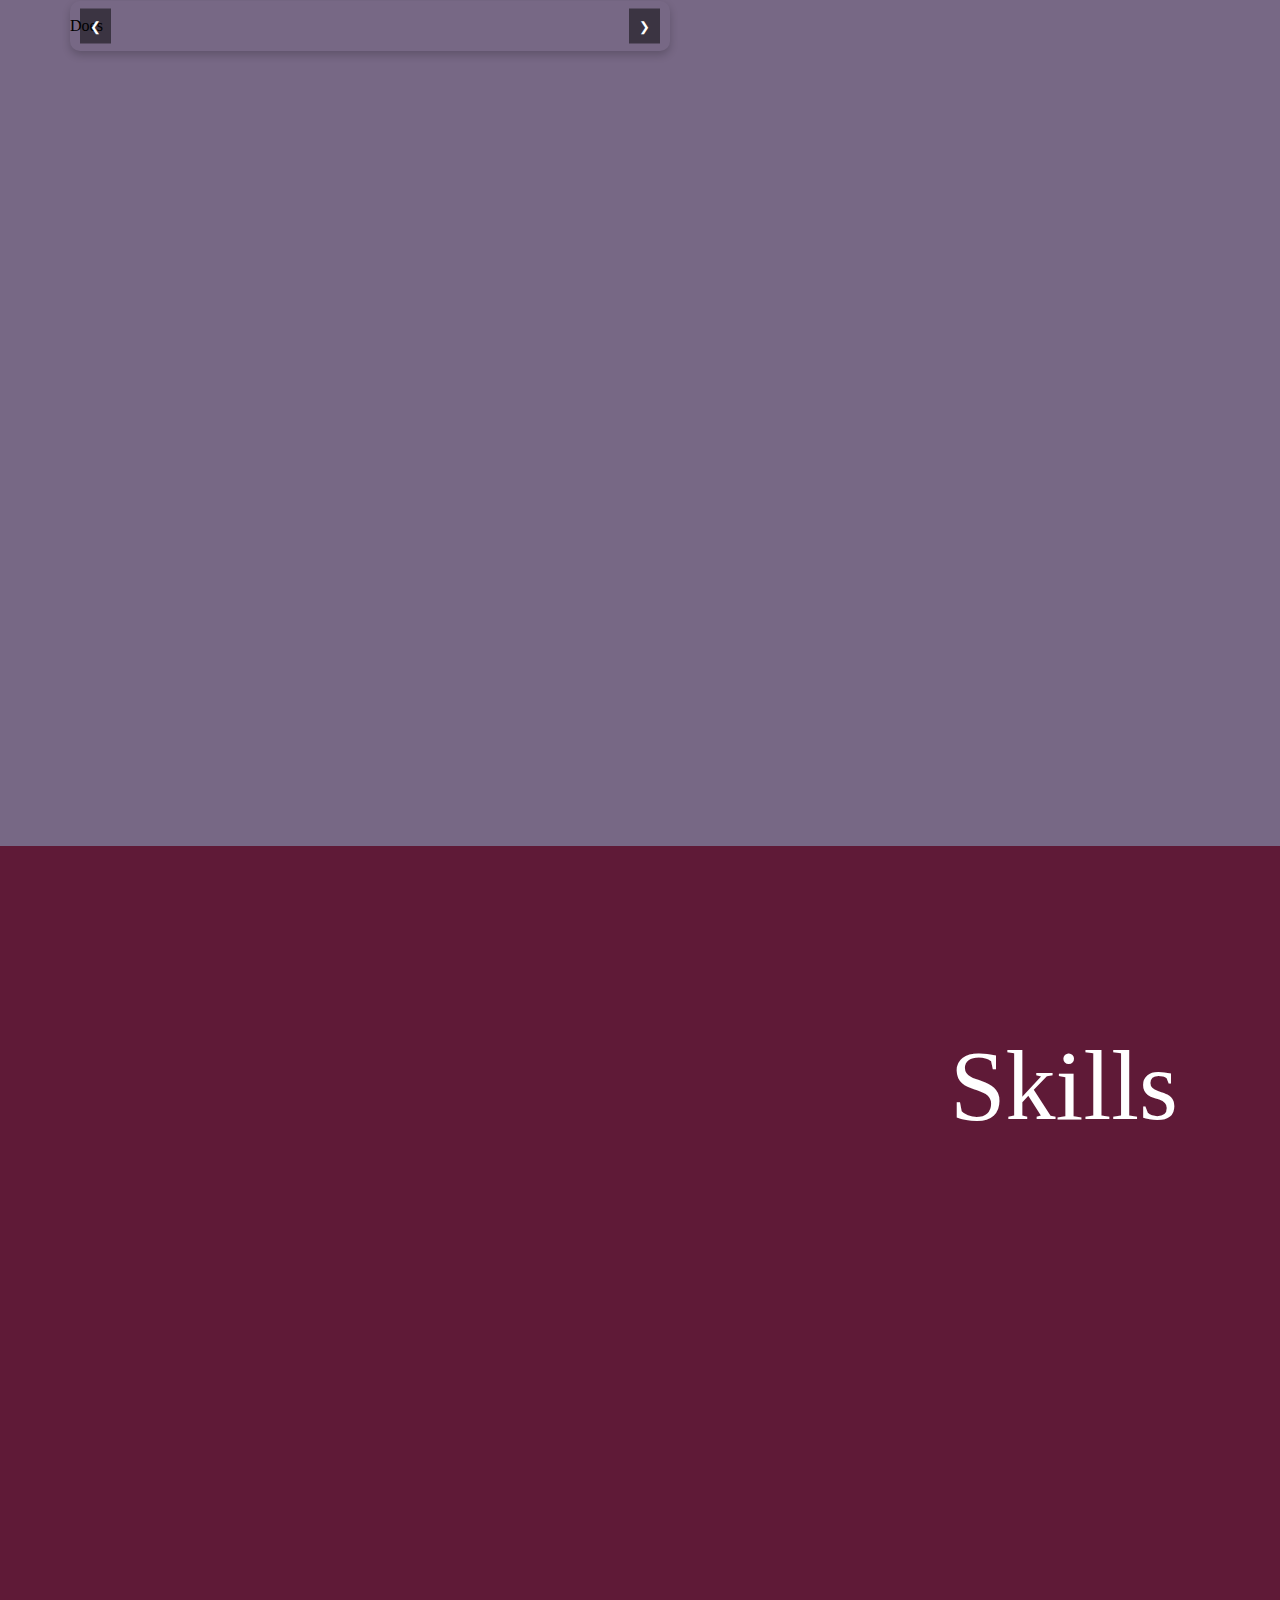
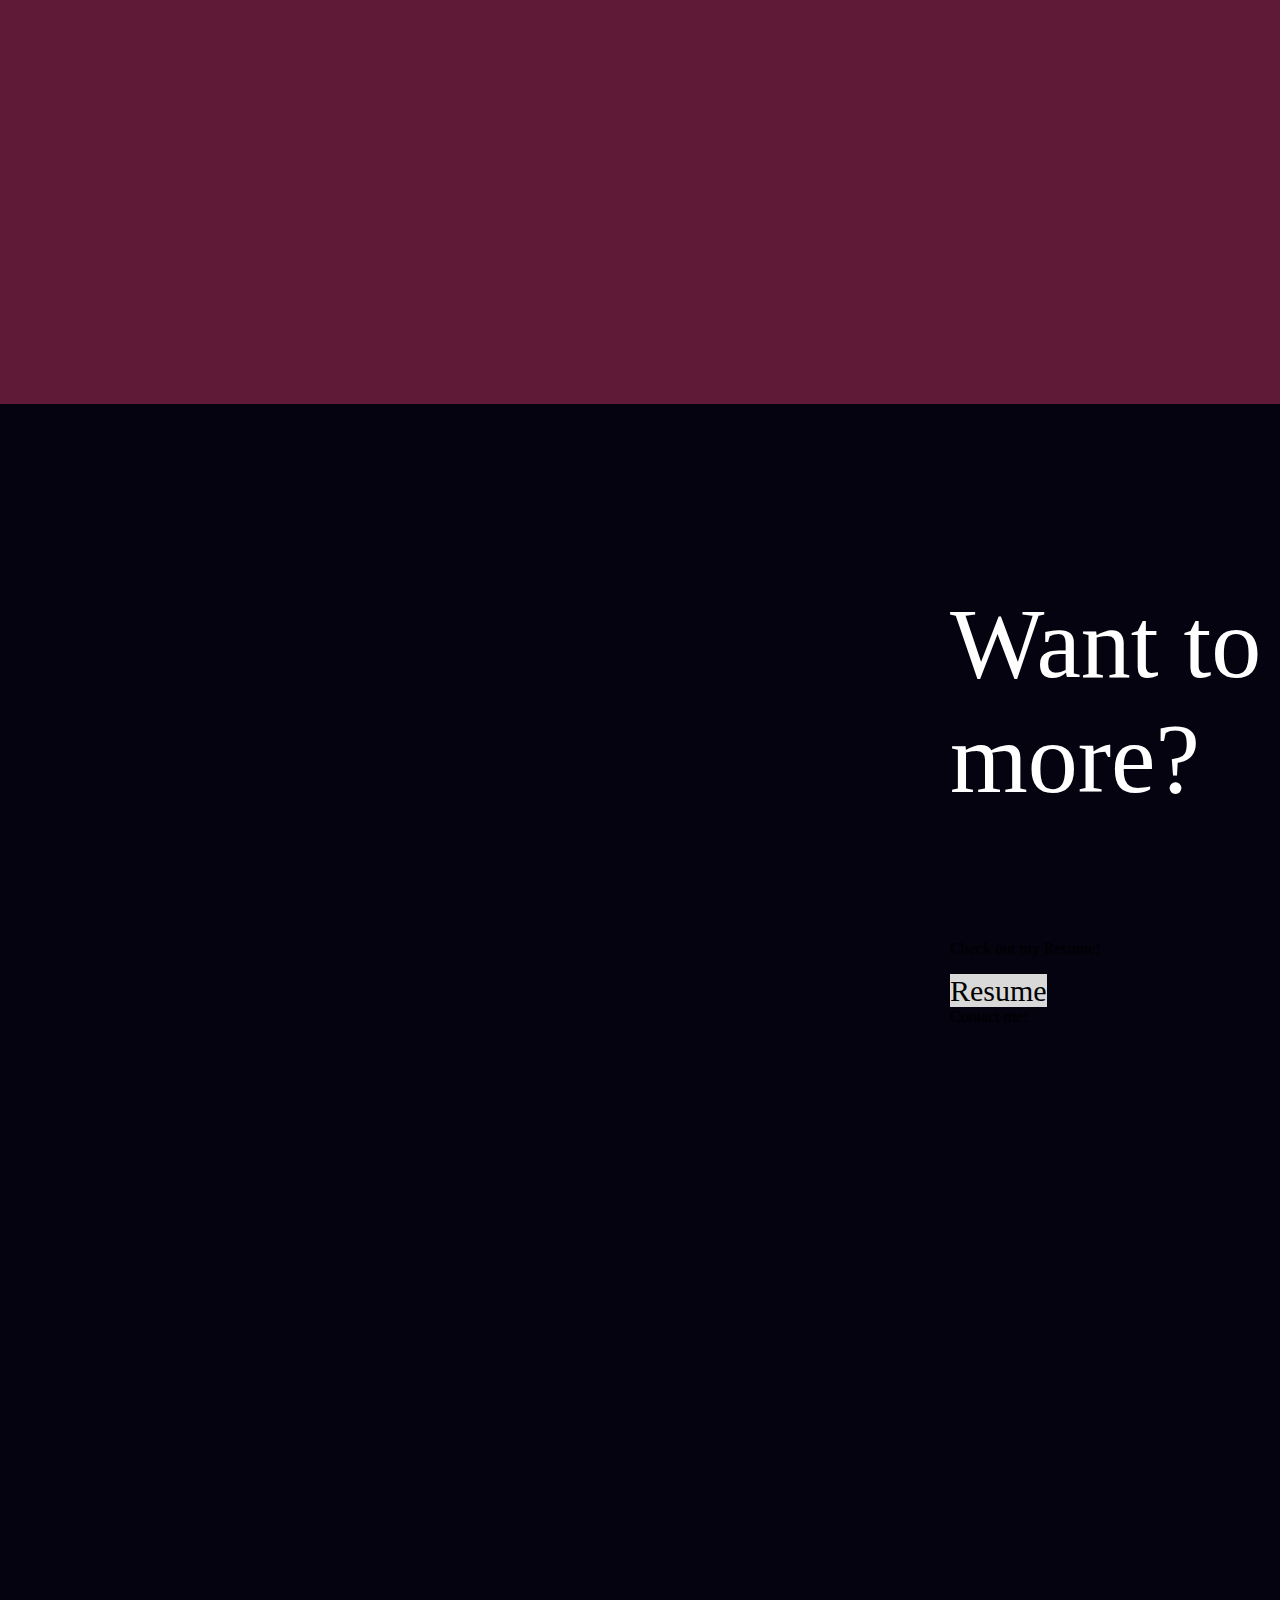
==== commit 86a5390c: "Fixed Carousel" ====
--- a/index.html
+++ b/index.html
@@ -1,7 +1,8 @@
 <!DOCTYPE html>
-<html>
+<html lang="en">
   <head>
     <link rel="stylesheet" href = "style.css">
+    <script src="script.js"></script>
     <meta name="viewport" content="width=device-width, initial-scale=1.0">
     <meta charset="UTF-8">
   </head>
@@ -29,13 +30,13 @@
         <div class="carousel">
           <div class="carousel-inner">
             <div class="carousel-item active">
-                <img src="image1.jpg" alt="Image 1">
+                <p>Does</p>
             </div>
             <div class="carousel-item">
-                <img src="image2.jpg" alt="Image 2">
+              <p>This</p>
             </div>
             <div class="carousel-item">
-                <img src="image3.jpg" alt="Image 3">
+              <p>Work?</p>
             </div>
         </div>
         <button class="carousel-control prev" onclick="prevSlide()">&#10094;</button>
--- a/style.css
+++ b/style.css
@@ -1,177 +1,174 @@
-
-body{
-  margin: 0;
-  box-sizing: border-box;
-  display: flex;
-  flex-direction: column;
-  flex-wrap: wrap;
-}
-.intro{
-  background-color: #1E1E1E;
-  display: flex;
-  width: 100%;
-  height: 100%;
-  padding: 115px 185px 701px 950px;
-  justify-content: flex-end;
-  align-items: center; 
-}
-.icon{
-  width: 60px;
-  height: 60px;
-  flex-shrink: 0;
-}
-.main-heading{
-  width: 600px;
-  height: 260px;
-  flex-shrink: 0; 
-  color: #FFF;
-  font-family: Inter;
-  font-size: 120px;
-  font-style: normal;
-  font-weight: 400;
-  line-height: normal;
-}
-
-.intro-portrait{
-  width: 400px;
-  height: 400px;
-  flex-shrink: 0; 
-  border-radius: 400px; 
-}
-
-.about{
-  background: #73C2BE; 
-  display: inline-flex;
-  height: 100%;
-  padding: 125px 115px 733px 725px;
-  justify-content: flex-end;
-  align-items: center; 
-}
-
-.about-heading{
-  width: 600px;
-  height: 166px;
-  flex-shrink: 0; 
-  color: #FFF;
-  font-family: Inter;
-  font-size: 100px;
-  font-style: normal;
-  font-weight: 400;
-  line-height: normal;
-}
-.about-p{
-  width: 600px;
-  height: 144px;
-  flex-shrink: 0; 
-  color: #FFF;
-  font-family: Inter;
-  font-size: 30px;
-  font-style: normal;
-  font-weight: 400;
-  line-height: normal;
-}
-.projects{
-  background: #776885; 
-  display: flex;
-  justify-content: flex-end;
-  width: 100%;
-  height: 100%;
-  padding: 79px 870px 795px 70px;
-  align-items: center; 
-}
-.carousel {
-  position: relative;
-  width: 80%;
-  max-width: 600px;
-  overflow: hidden;
-  border-radius: 10px;
-  box-shadow: 0 4px 8px rgba(0, 0, 0, 0.2);
-}
-
-.carousel-inner {
-  display: flex;
-  transition: transform 0.5s ease-in-out;
-}
-
-.carousel-item {
-  min-width: 100%;
-  box-sizing: border-box;
-}
-
-.carousel-item img {
-  width: 100%;
-  display: block;
-}
-
-.carousel-control {
-  position: absolute;
-  top: 50%;
-  transform: translateY(-50%);
-  background-color: rgba(0, 0, 0, 0.5);
-  color: #fff;
-  border: none;
-  padding: 10px;
-  cursor: pointer;
-  z-index: 1;
-}
-
-.carousel-control.prev {
-  left: 10px;
-}
-
-.carousel-control.next {
-  right: 10px;
-}
-
-.skills{
-  display: flex;
-  width: 100%;
-  height: 100%;
-  padding: 115px 185px 701px 950px;
-  justify-content: flex-end;
-  align-items: center; 
-  background: #5F1A37; 
-}
-.skills-header{
-  width: 305px;
-  height: 208px;
-  flex-shrink: 0;
-  color: #FFF;
-  font-family: Inter;
-  font-size: 100px;
-  font-style: normal;
-  font-weight: 400;
-  line-height: normal; 
-}
-.contact{
-  display: flex;
-  width: 100%;
-  height: 100%;
-  padding: 115px 185px 701px 950px;
-  justify-content: flex-end;
-  align-items: center; 
-  background: #04030F;
-}
-.learn-more{
-  width: 750px;
-  height: 287px;
-  flex-shrink: 0; 
-  color: #FFF;
-  font-family: Inter;
-  font-size: 100px;
-  font-style: normal;
-  font-weight: 400;
-  line-height: normal;
-}
-.resume-link{
-  width: 280px;
-  height: 100px;
-  flex-shrink: 0; 
-  background-color: #D9D9D9; 
-  color: #000;
-  font-family: Inter;
-  font-size: 30px;
-  font-style: normal;
-  font-weight: 400;
-  line-height: normal; 
+
+body{
+  margin: 0;
+  box-sizing: border-box;
+  display: flex;
+  flex-direction: column;
+  flex-wrap: wrap;
+}
+.intro{
+  background-color: #1E1E1E;
+  width: 100%;
+  height: 100%;
+  padding: 115px 185px 701px 950px;
+  justify-content: flex-end;
+  align-items: center; 
+}
+.icon{
+  width: 60px;
+  height: 60px;
+  flex-shrink: 0;
+}
+.main-heading{
+  align: left;
+  width: 600px;
+  height: 260px; 
+  flex-shrink: 0; 
+  color: #FFF;
+  font-family: Inter;
+  font-size: 120px;
+  font-style: normal;
+  font-weight: 400;
+  line-height: normal;
+}
+
+.intro-portrait{
+  width: 400px;
+  height: 400px;
+  flex-shrink: 0; 
+  border-radius: 400px; 
+}
+
+.about{
+  background: #73C2BE; 
+  display: inline-flex;
+  height: 100%;
+  padding: 125px 115px 733px 725px;
+  justify-content: flex-end;
+  align-items: center; 
+}
+
+.about-heading{
+  width: 50%;
+  height: 50%;
+  flex-shrink: 0; 
+  color: #FFF;
+  font-family: Inter;
+  font-size: 100px;
+  font-style: normal;
+  font-weight: 400;
+  line-height: normal;
+}
+.about-p{
+  width: 600px;
+  height: 144px;
+  flex-shrink: 0; 
+  color: #FFF;
+  font-family: Inter;
+  font-size: 30px;
+  font-style: normal;
+  font-weight: 400;
+  line-height: normal;
+}
+.projects{
+  background: #776885; 
+  justify-content: flex-end;
+  width: 100%;
+  height: 100%;
+  padding: 79px 870px 795px 70px;
+  align-items: center; 
+}
+.carousel {
+  position: relative;
+  width: 80%;
+  max-width: 600px;
+  overflow: hidden;
+  border-radius: 10px;
+  box-shadow: 0 4px 8px rgba(0, 0, 0, 0.2);
+}
+
+.carousel-inner {
+  display: flex;
+  transition: transform 0.5s ease-in-out;
+}
+
+.carousel-item {
+  min-width: 100%;
+  box-sizing: border-box;
+}
+
+.carousel-item img {
+  width: 100%;
+  display: block;
+}
+
+.carousel-control {
+  position: absolute;
+  top: 50%;
+  transform: translateY(-50%);
+  background-color: rgba(0, 0, 0, 0.5);
+  color: #fff;
+  border: none;
+  padding: 10px;
+  cursor: pointer;
+  z-index: 1;
+}
+
+.carousel-control.prev {
+  left: 10px;
+}
+
+.carousel-control.next {
+  right: 10px;
+}
+
+.skills{
+  width: 100%;
+  height: 100%;
+  padding: 115px 185px 701px 950px;
+  justify-content: flex-end;
+  align-items: center; 
+  background: #5F1A37; 
+}
+.skills-header{
+  width: 305px;
+  height: 208px;
+  flex-shrink: 0;
+  color: #FFF;
+  font-family: Inter;
+  font-size: 100px;
+  font-style: normal;
+  font-weight: 400;
+  line-height: normal; 
+}
+.contact{
+  width: 100%;
+  height: 100%;
+  padding: 115px 185px 701px 950px;
+  justify-content: flex-end;
+  align-items: center; 
+  background: #04030F;
+}
+.learn-more{
+  width: 750px;
+  height: 287px;
+  flex-shrink: 0; 
+  color: #FFF;
+  font-family: Inter;
+  font-size: 100px;
+  font-style: normal;
+  font-weight: 400;
+  line-height: normal;
+}
+.resume-link{
+  width: 280px;
+  height: 100px;
+  flex-shrink: 0; 
+  background-color: #D9D9D9; 
+  color: #000;
+  font-family: Inter;
+  font-size: 30px;
+  font-style: normal;
+  font-weight: 400;
+  line-height: normal; 
 }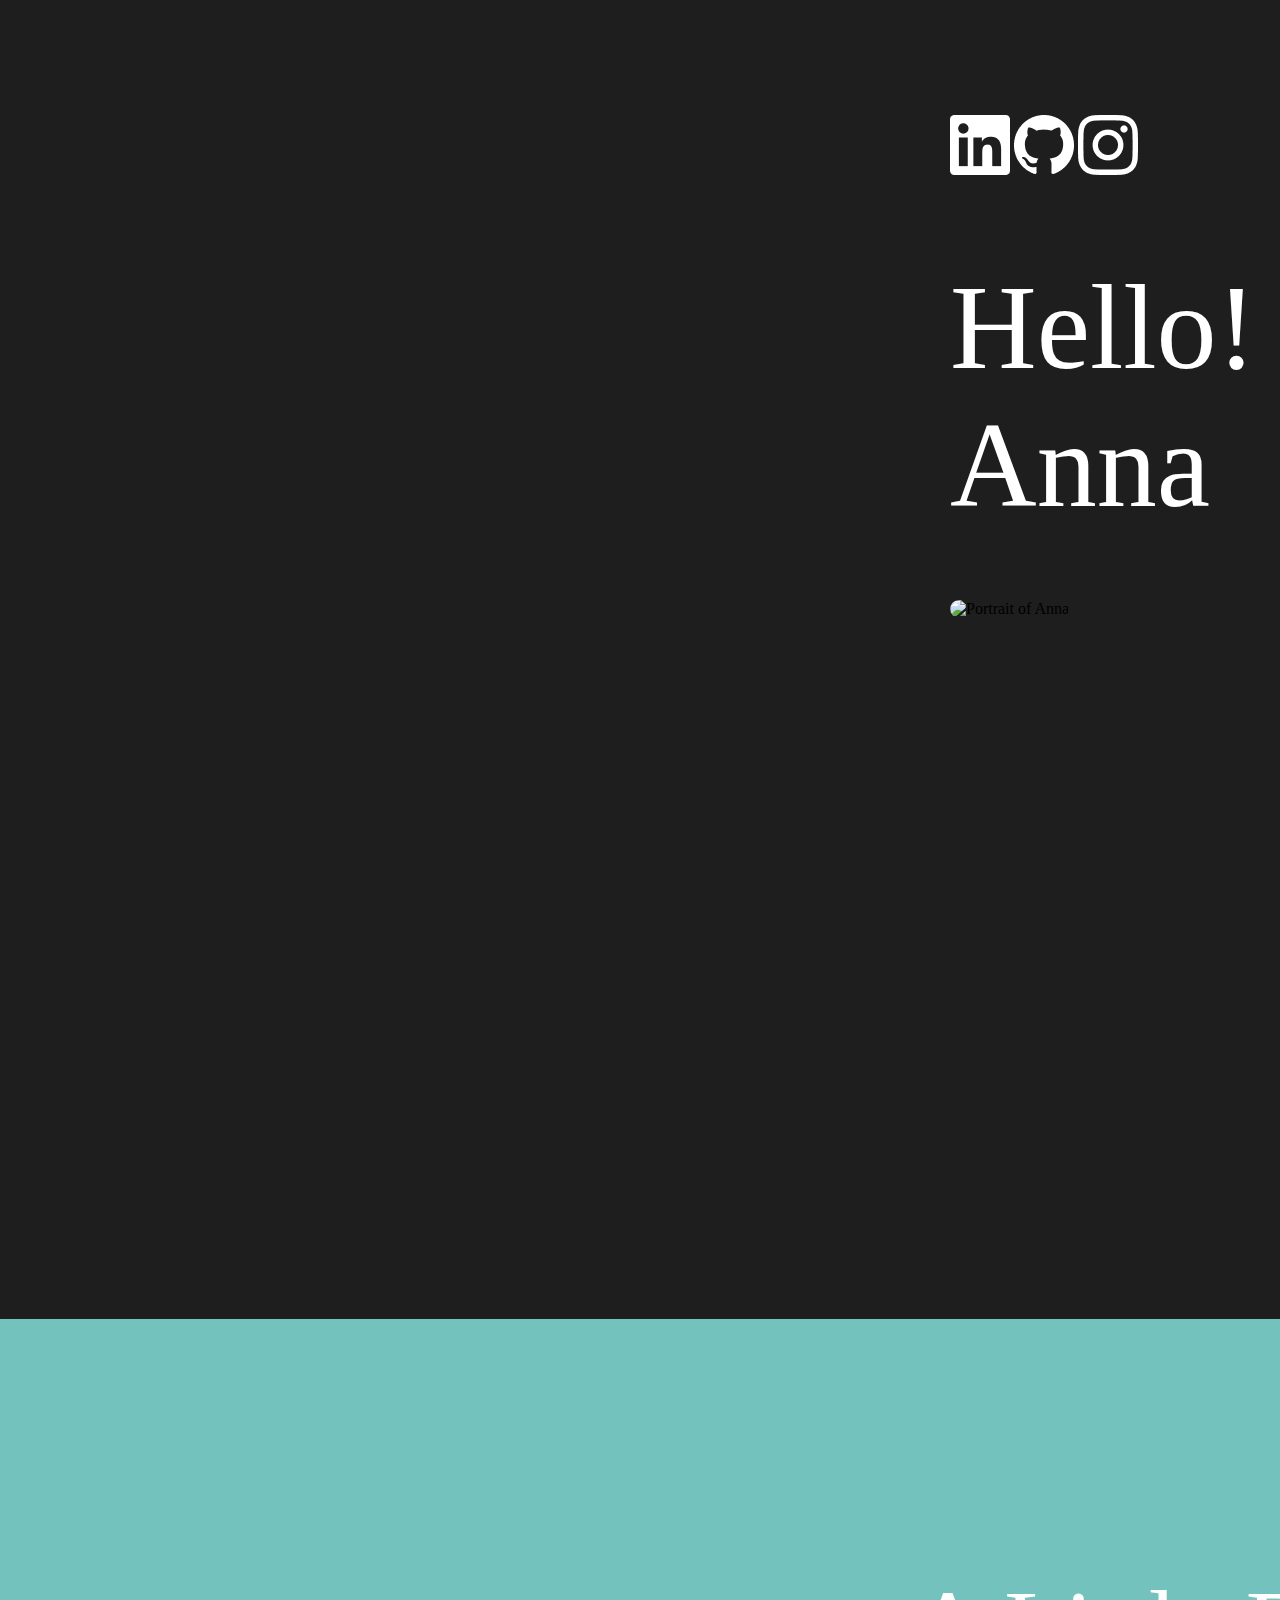
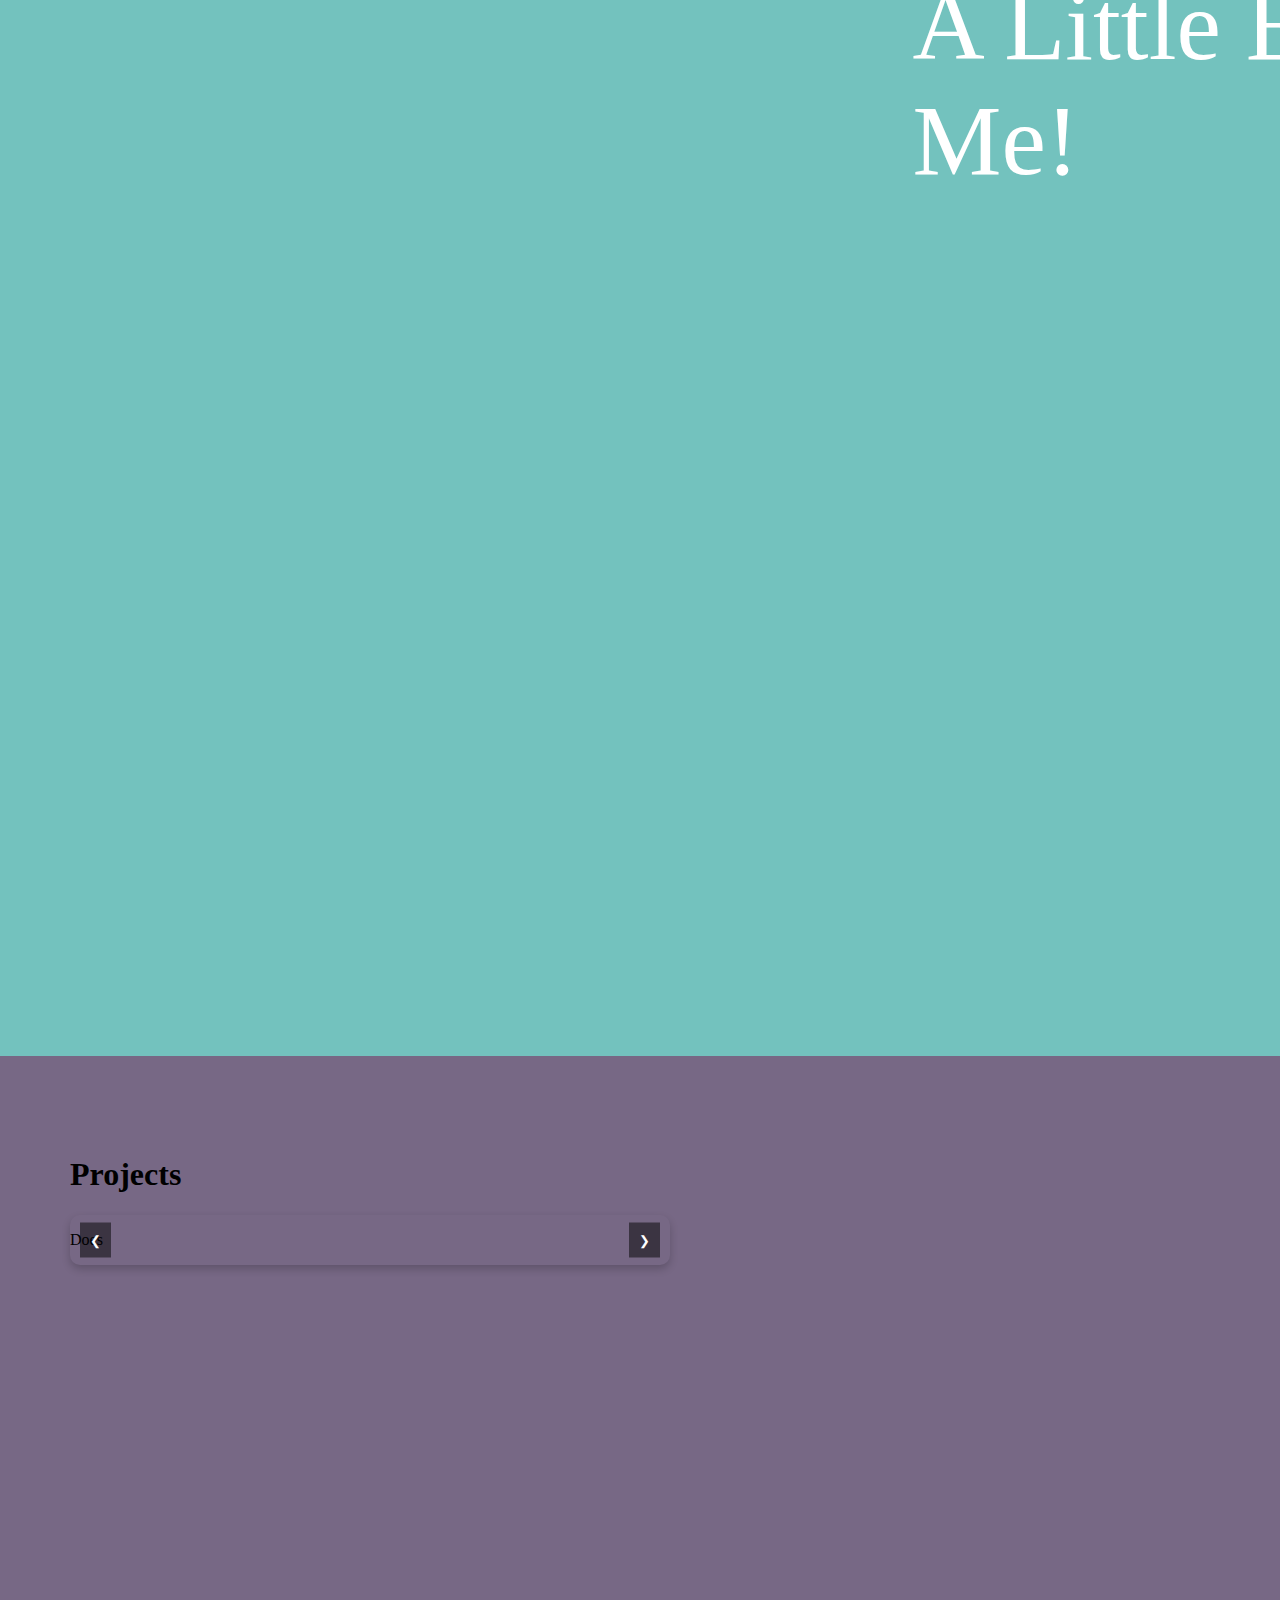
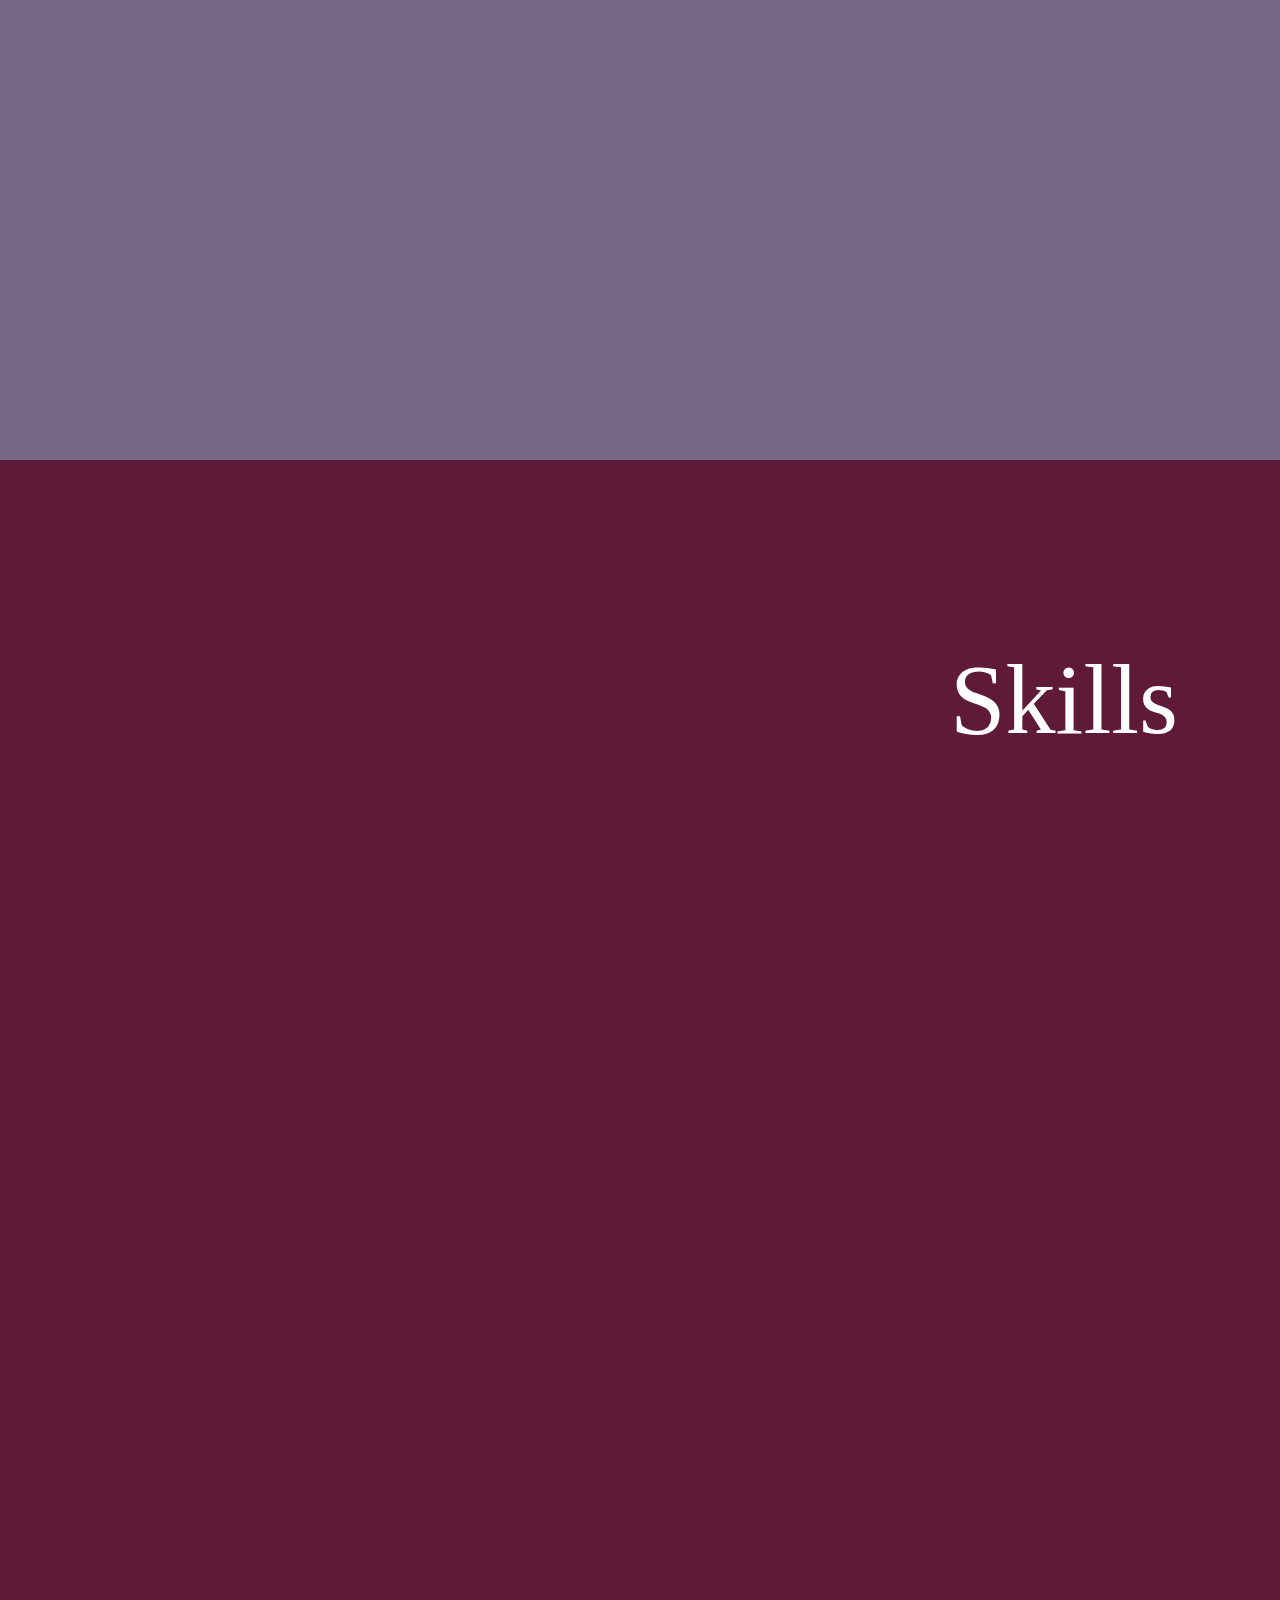
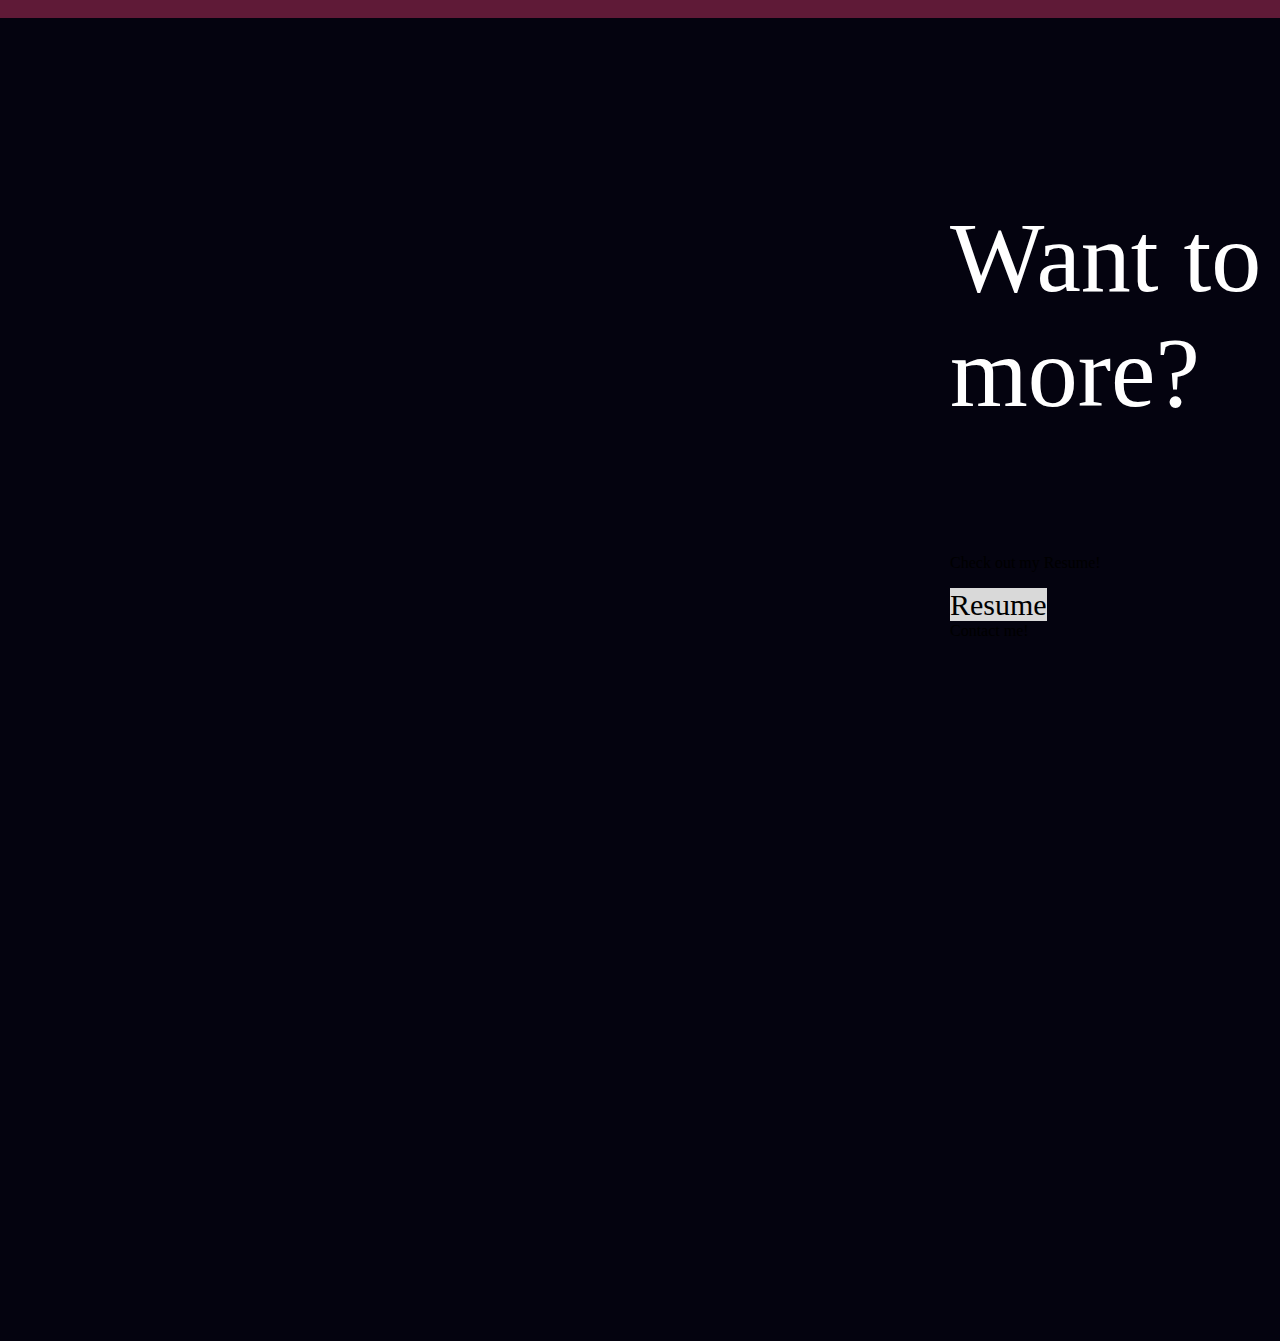
==== commit df5a32d0: "Fixed Wierd Image Behavior" ====
--- a/index.html
+++ b/index.html
@@ -13,7 +13,7 @@
       <a><img class="icon"  src="Photos/github.png" alt="github-icon"></a>
       <a><img  class="icon" src="Photos/instagram.png" alt="instagram-icon"></a>
       <h1 class="main-heading">Hello! I'm Anna</h1>
-      <img class = "intro-portrait" src="Photos/portrait.jpg">
+      <img alt="Portrait of Anna" class = "intro-portrait" src="Photos/main-portrait.jpg">
     </div>
     <div class="about">
       <h1 class="about-heading">A Little Bit About Me!</h1>
--- a/style.css
+++ b/style.css
@@ -33,10 +33,12 @@
 }
 
 .intro-portrait{
-  width: 400px;
-  height: 400px;
-  flex-shrink: 0; 
-  border-radius: 400px; 
+  width: 100%;
+  height: 100%;
+  max-height: 400px;
+  max-width: 400px;
+  object-fit: cover;
+  border-radius: 400px;
 }
 
 .about{
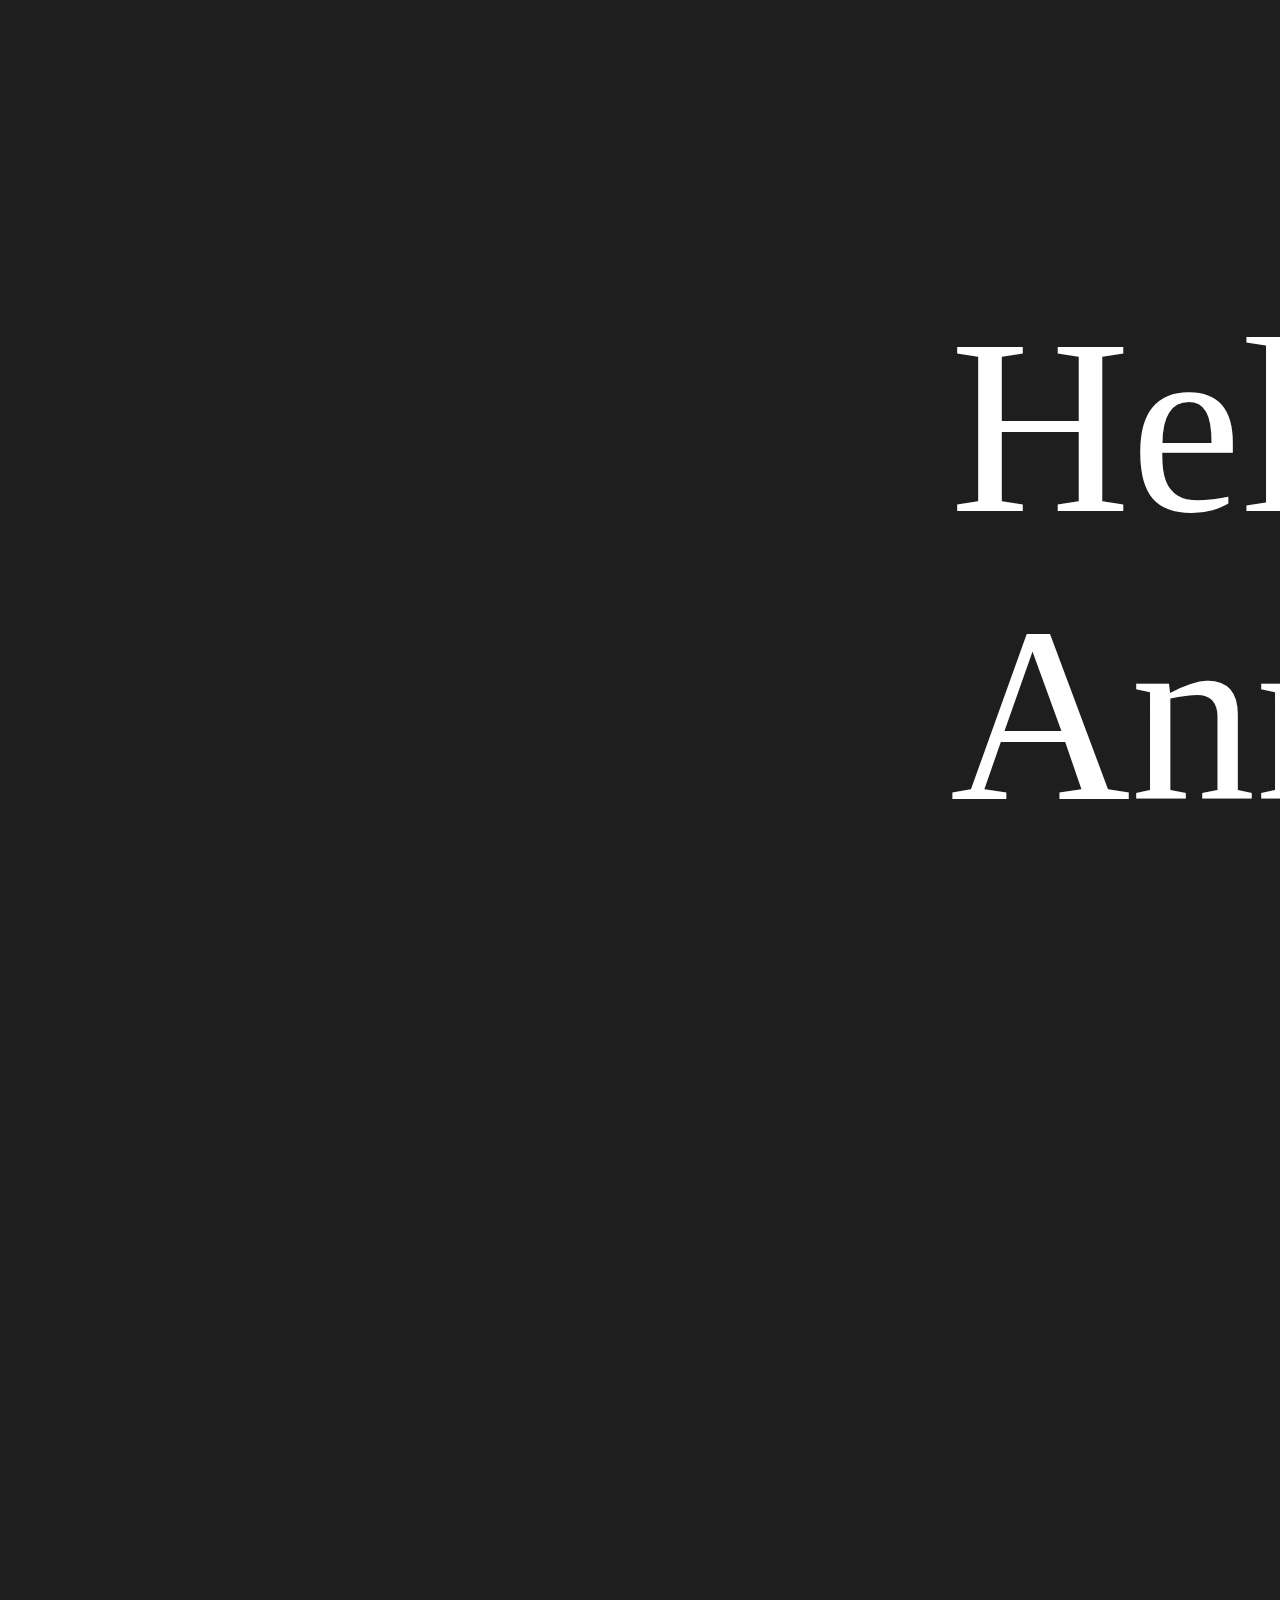
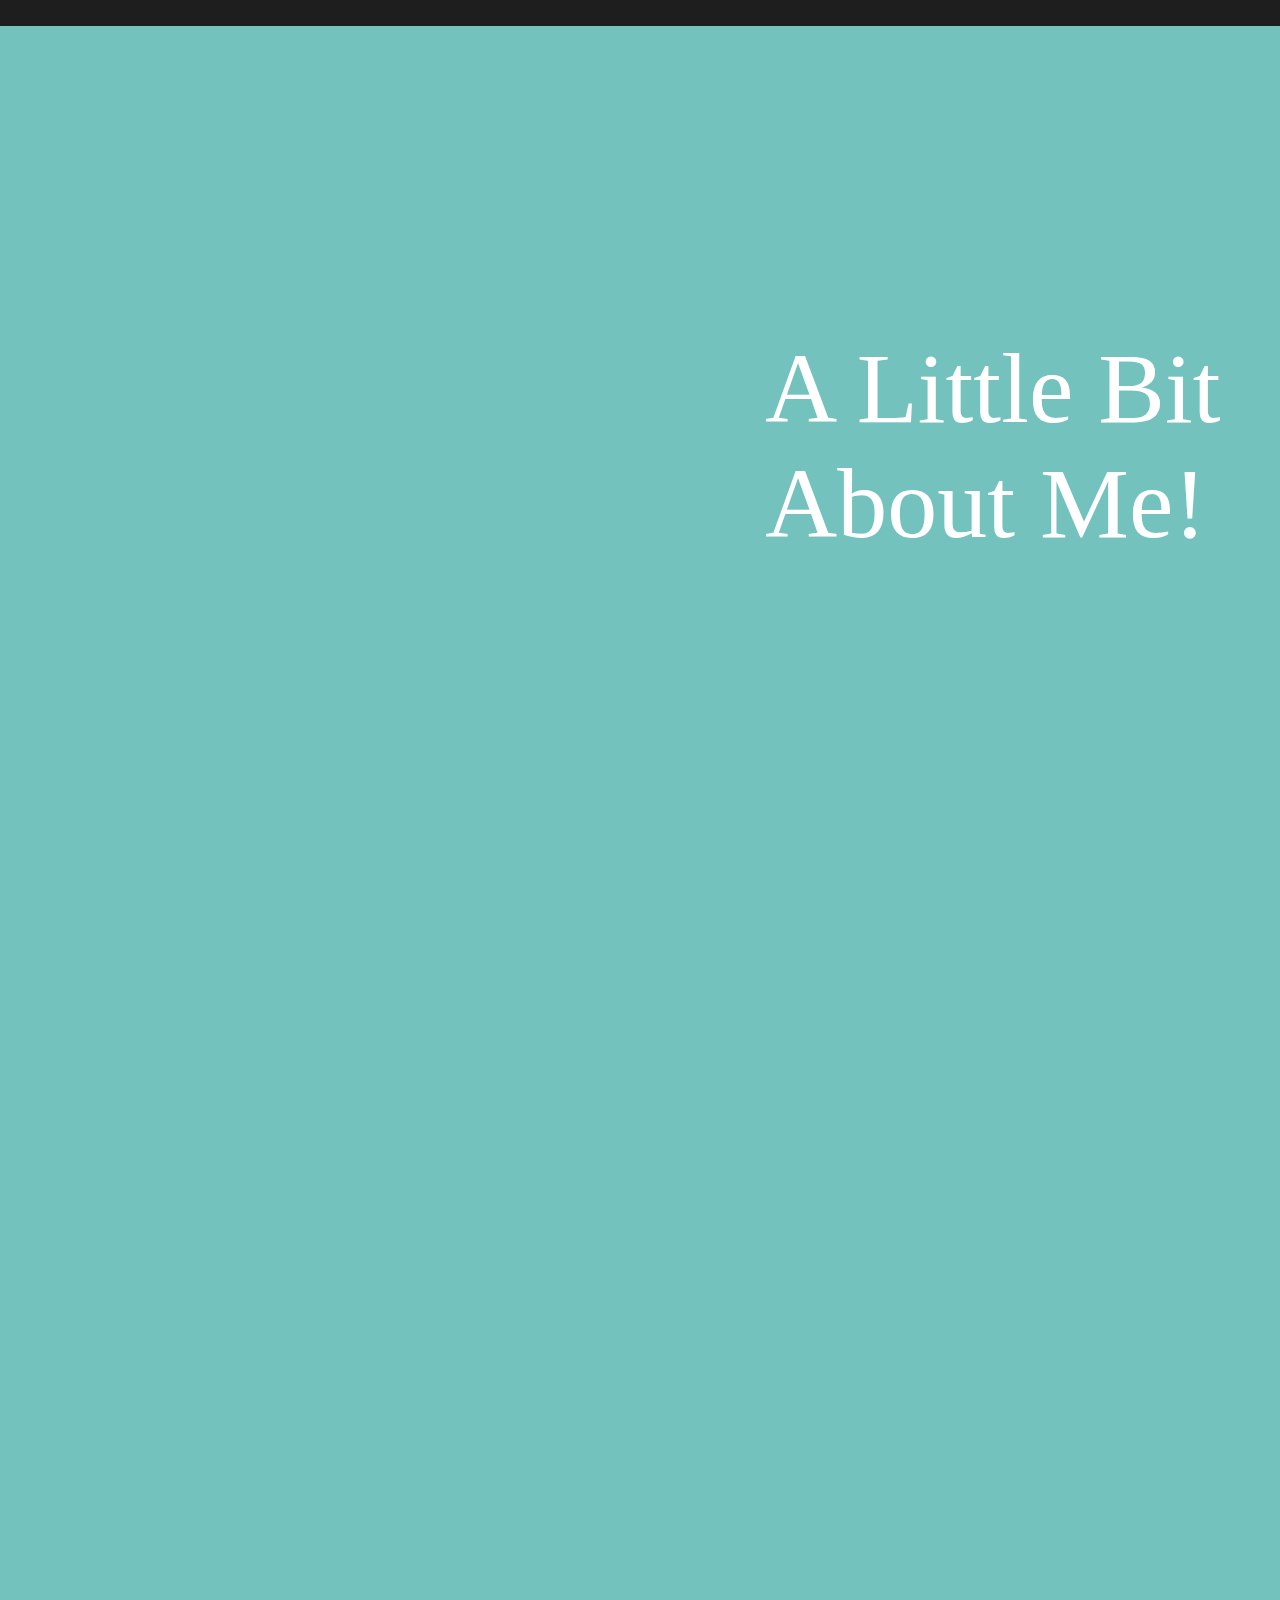
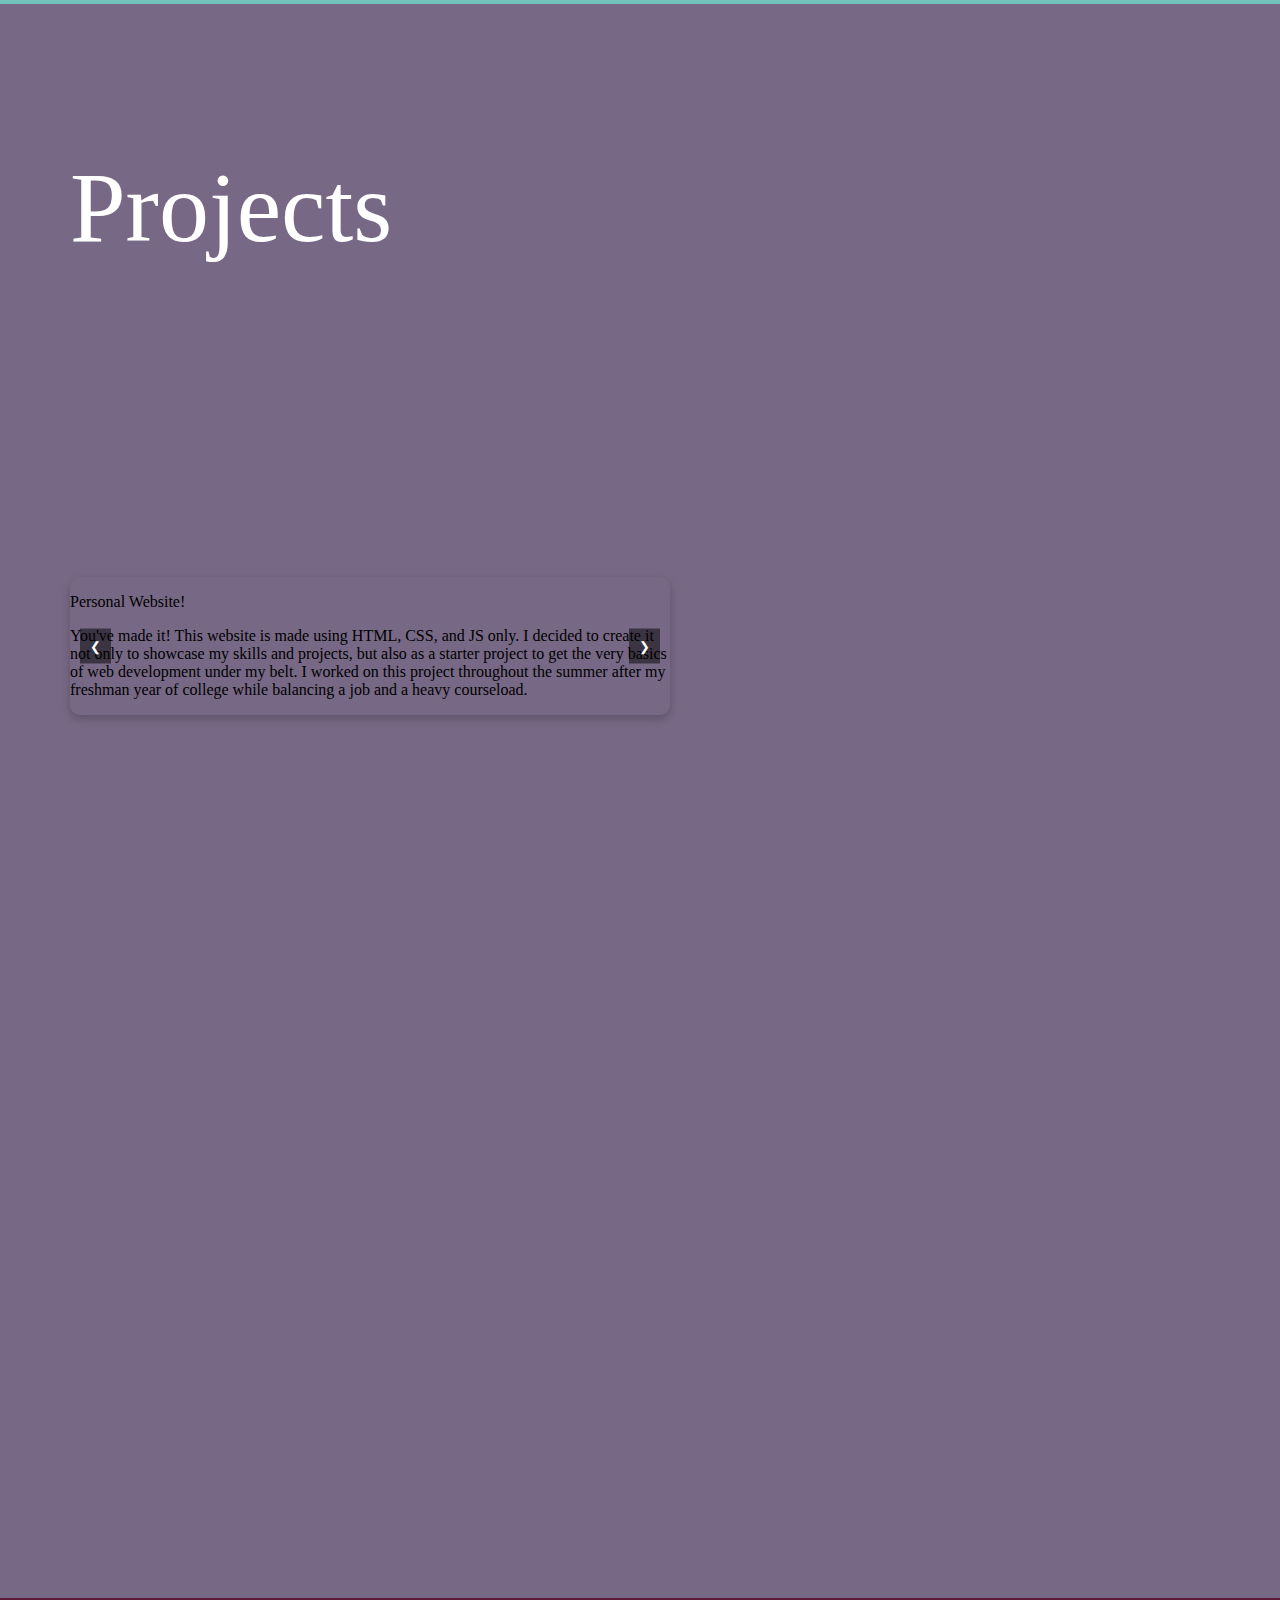
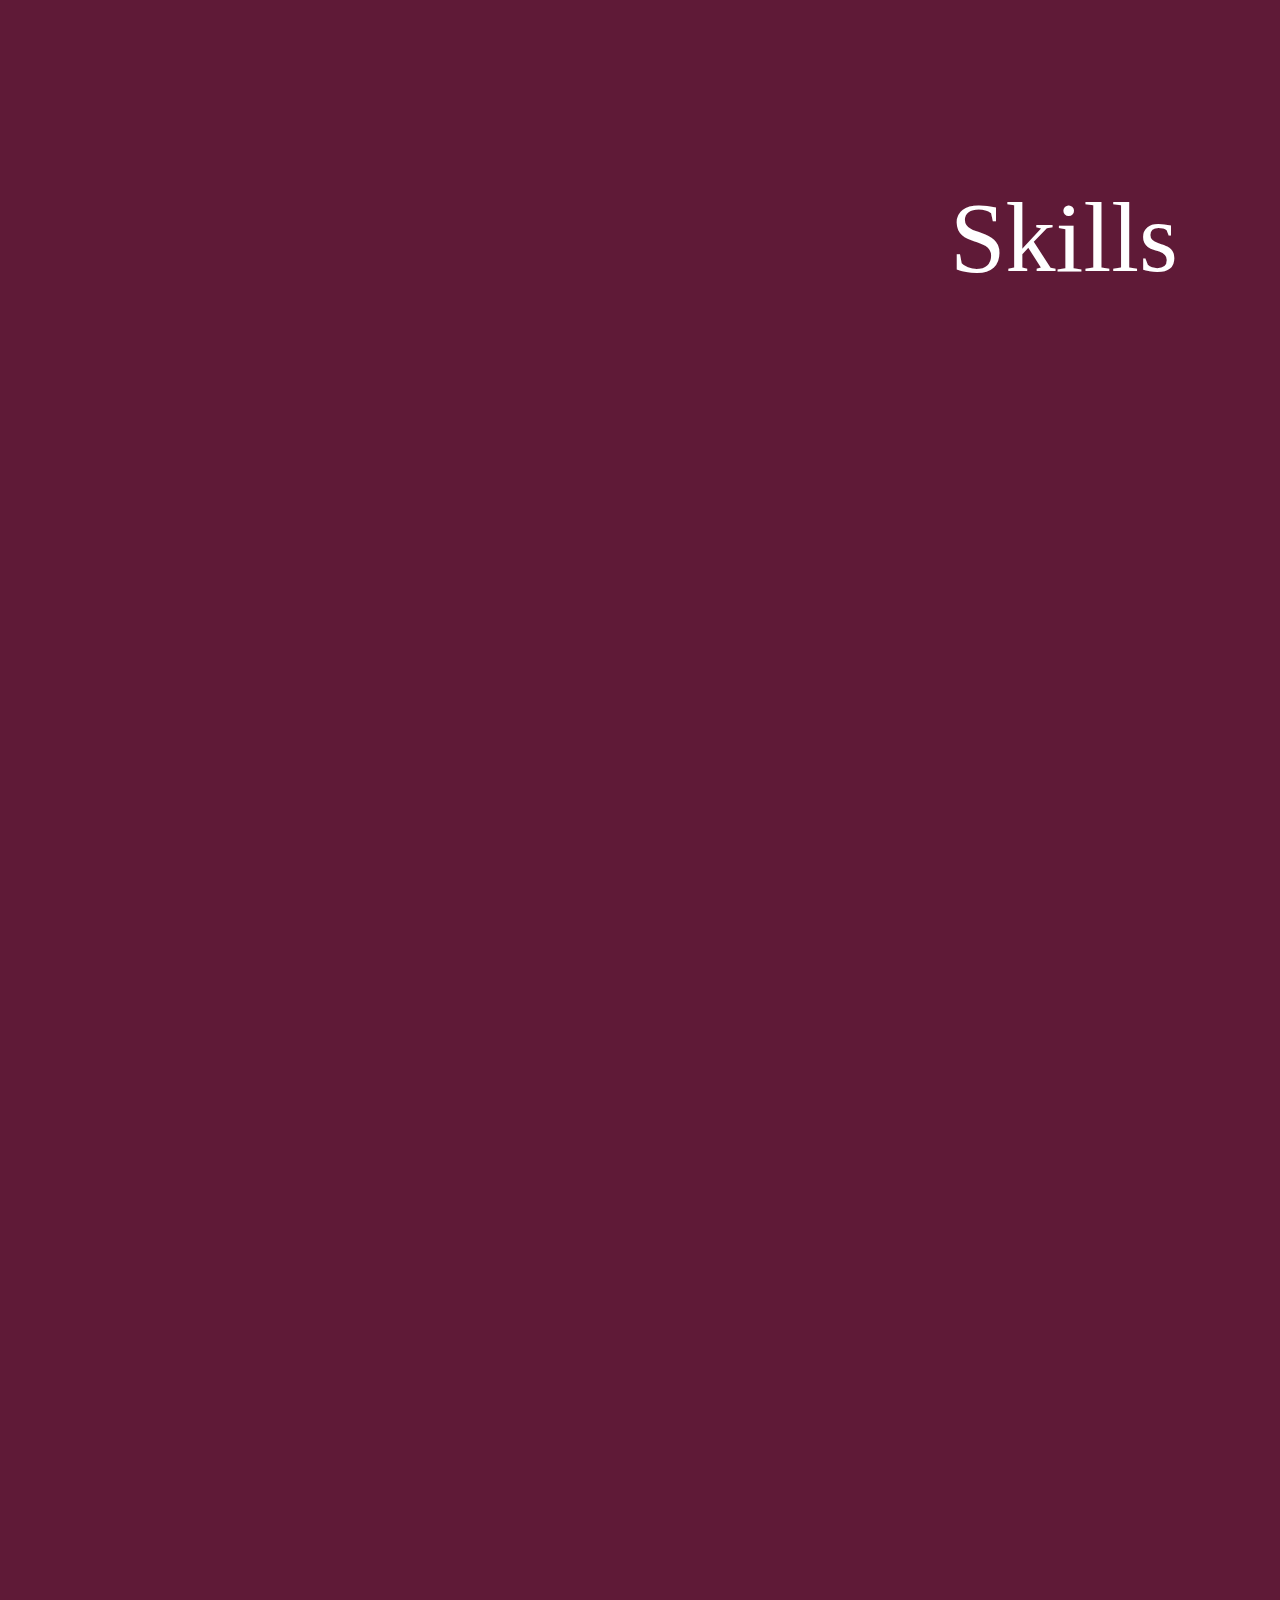
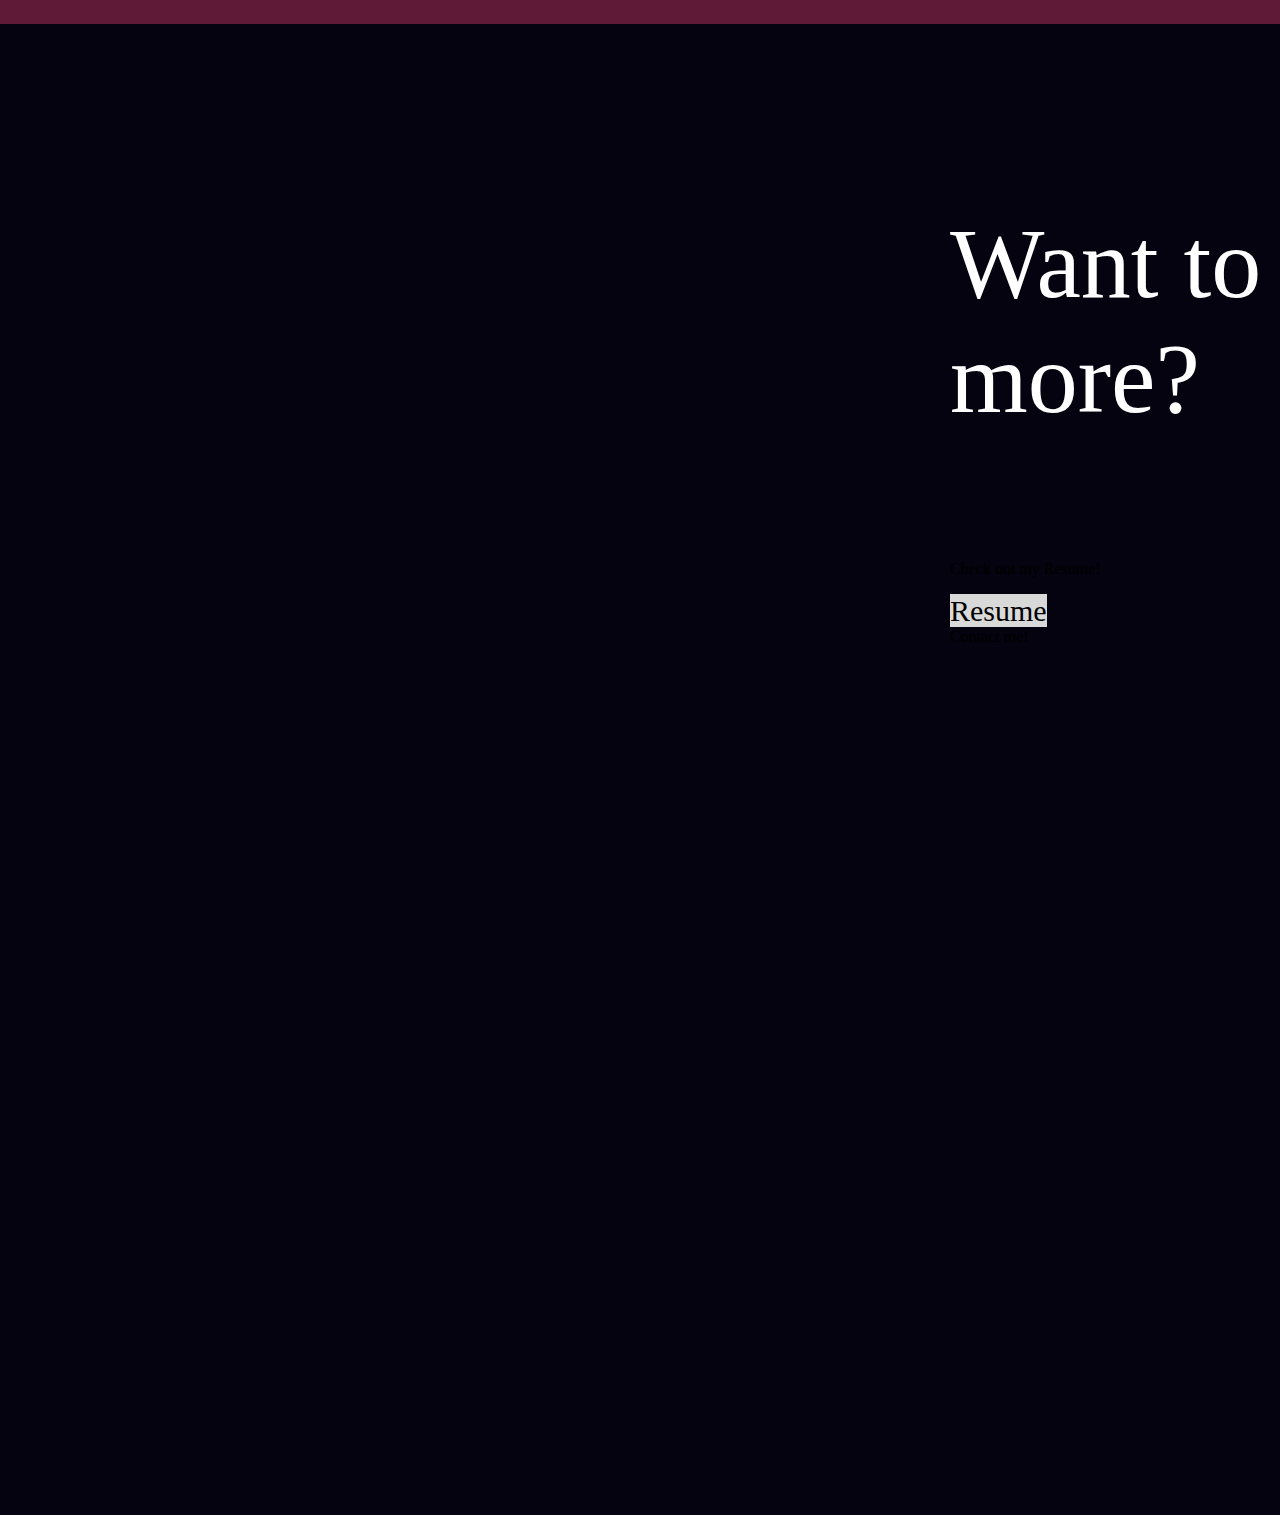
==== commit 5bff9c1a: "fixed image sizing" ====
--- a/index.html
+++ b/index.html
@@ -9,8 +9,8 @@
 
   <body>
     <div class="intro">
-      <a><img class="icon" src="Photos/linkedin.png" alt="linkedin-icon"></a>
-      <a><img class="icon"  src="Photos/github.png" alt="github-icon"></a>
+      <a href="https://www.linkedin.com/in/anna-r-hudson/"><img class="icon" src="Photos/linkedin.png" alt="linkedin-icon"></a>
+      <a href="https://github.com/annahudson356"><img class="icon"  src="Photos/github.png" alt="github-icon"></a>
       <a><img  class="icon" src="Photos/instagram.png" alt="instagram-icon"></a>
       <h1 class="main-heading">Hello! I'm Anna</h1>
       <img alt="Portrait of Anna" class = "intro-portrait" src="Photos/main-portrait.jpg">
@@ -30,13 +30,26 @@
         <div class="carousel">
           <div class="carousel-inner">
             <div class="carousel-item active">
-                <p>Does</p>
+                <p class = "project-title">Personal Website!</p>
+                <p>You've made it! This website is made using HTML, CSS, and JS only. I decided to create it not
+                  only to showcase my skills and projects, but also as a starter project to get the very basics of
+                  web development under my belt. I worked on this project throughout the summer after my freshman year
+                  of college while balancing a job and a heavy courseload.
+                </p>
             </div>
             <div class="carousel-item">
-              <p>This</p>
+              <p class = "project-title">Movie Matchmaker Project</p>
+              <p>This project was created by two of my colleagues in my Data Structures and Algorithm's class and I.
+                We built a simple algorithm to rank movies based on user preferences. We utilized both a heap and graph 
+                data structure and compared the times of the two algorithms, eventually determining that a heap worked 
+                way faster in this context. 
+              </p>
             </div>
             <div class="carousel-item">
-              <p>Work?</p>
+              <p class = "project-title">More Coming Soon!</p>
+              <p>As it is still early in my journey into tech, this is all I have for now, but I am hoping to increase
+                the number of projects I have on my resume as I grow and learn more as I advance through my degree.
+              </p>
             </div>
         </div>
         <button class="carousel-control prev" onclick="prevSlide()">&#10094;</button>
--- a/style.css
+++ b/style.css
@@ -1,6 +1,8 @@
 
 body{
   margin: 0;
+  padding: 0;
+  min-width: 0; 
   box-sizing: border-box;
   display: flex;
   flex-direction: column;
@@ -8,43 +10,52 @@
 }
 .intro{
   background-color: #1E1E1E;
+  height: 90vh;
+  max-width: 100;
+  max-height: 100%;
+  padding: 115px 185px 701px 950px;
+  justify-content: flex-end;
+  align-items: center; 
+}
+.icon{
+  height: 100px;
+  padding: 20px;
+  width: 100px;
+  max-width: 5%;
+  max-height: 5%;
+  float: right;
+}
+.main-heading{
   width: 100%;
   height: 100%;
-  padding: 115px 185px 701px 950px;
-  justify-content: flex-end;
-  align-items: center; 
-}
-.icon{
-  width: 60px;
-  height: 60px;
-  flex-shrink: 0;
-}
-.main-heading{
-  align: left;
-  width: 600px;
-  height: 260px; 
-  flex-shrink: 0; 
-  color: #FFF;
-  font-family: Inter;
-  font-size: 120px;
+  max-width: 1500px;
+  max-height: 260px; 
+  flex-shrink: 0; 
+  color: #FFF;
+  font-family: Inter;
+  font-size: 250px;
   font-style: normal;
   font-weight: 400;
   line-height: normal;
 }
 
 .intro-portrait{
-  width: 100%;
-  height: 100%;
-  max-height: 400px;
-  max-width: 400px;
+  width: 1100px;
+  height: 1100px;
+  max-height: 50%;
+  max-width: 50%;
   object-fit: cover;
-  border-radius: 400px;
+  float: right;
+  display: inline;
+  border-radius: 500px;
 }
 
 .about{
   background: #73C2BE; 
   display: inline-flex;
-  height: 100%;
+  max-width: 100%;
+  height: 80vh;
+  max-height: 100%;
   padding: 125px 115px 733px 725px;
   justify-content: flex-end;
   align-items: center; 
@@ -75,10 +86,11 @@
 .projects{
   background: #776885; 
   justify-content: flex-end;
-  width: 100%;
-  height: 100%;
   padding: 79px 870px 795px 70px;
   align-items: center; 
+  max-width: 100%;
+  height: 80vh;
+  max-height: 100%;
 }
 .carousel {
   position: relative;
@@ -88,7 +100,17 @@
   border-radius: 10px;
   box-shadow: 0 4px 8px rgba(0, 0, 0, 0.2);
 }
-
+.projects-header{
+  width: 50%;
+  height: 50%;
+  flex-shrink: 0; 
+  color: #FFF;
+  font-family: Inter;
+  font-size: 100px;
+  font-style: normal;
+  font-weight: 400;
+  line-height: normal;
+}
 .carousel-inner {
   display: flex;
   transition: transform 0.5s ease-in-out;
@@ -125,8 +147,9 @@
 }
 
 .skills{
-  width: 100%;
-  height: 100%;
+  max-width: 100%;
+  height: 90vh;
+  max-height: 100%;
   padding: 115px 185px 701px 950px;
   justify-content: flex-end;
   align-items: center; 
@@ -144,8 +167,9 @@
   line-height: normal; 
 }
 .contact{
-  width: 100%;
-  height: 100%;
+  max-width: 100%;
+  height: 75vh;
+  max-height: 100%;
   padding: 115px 185px 701px 950px;
   justify-content: flex-end;
   align-items: center; 
